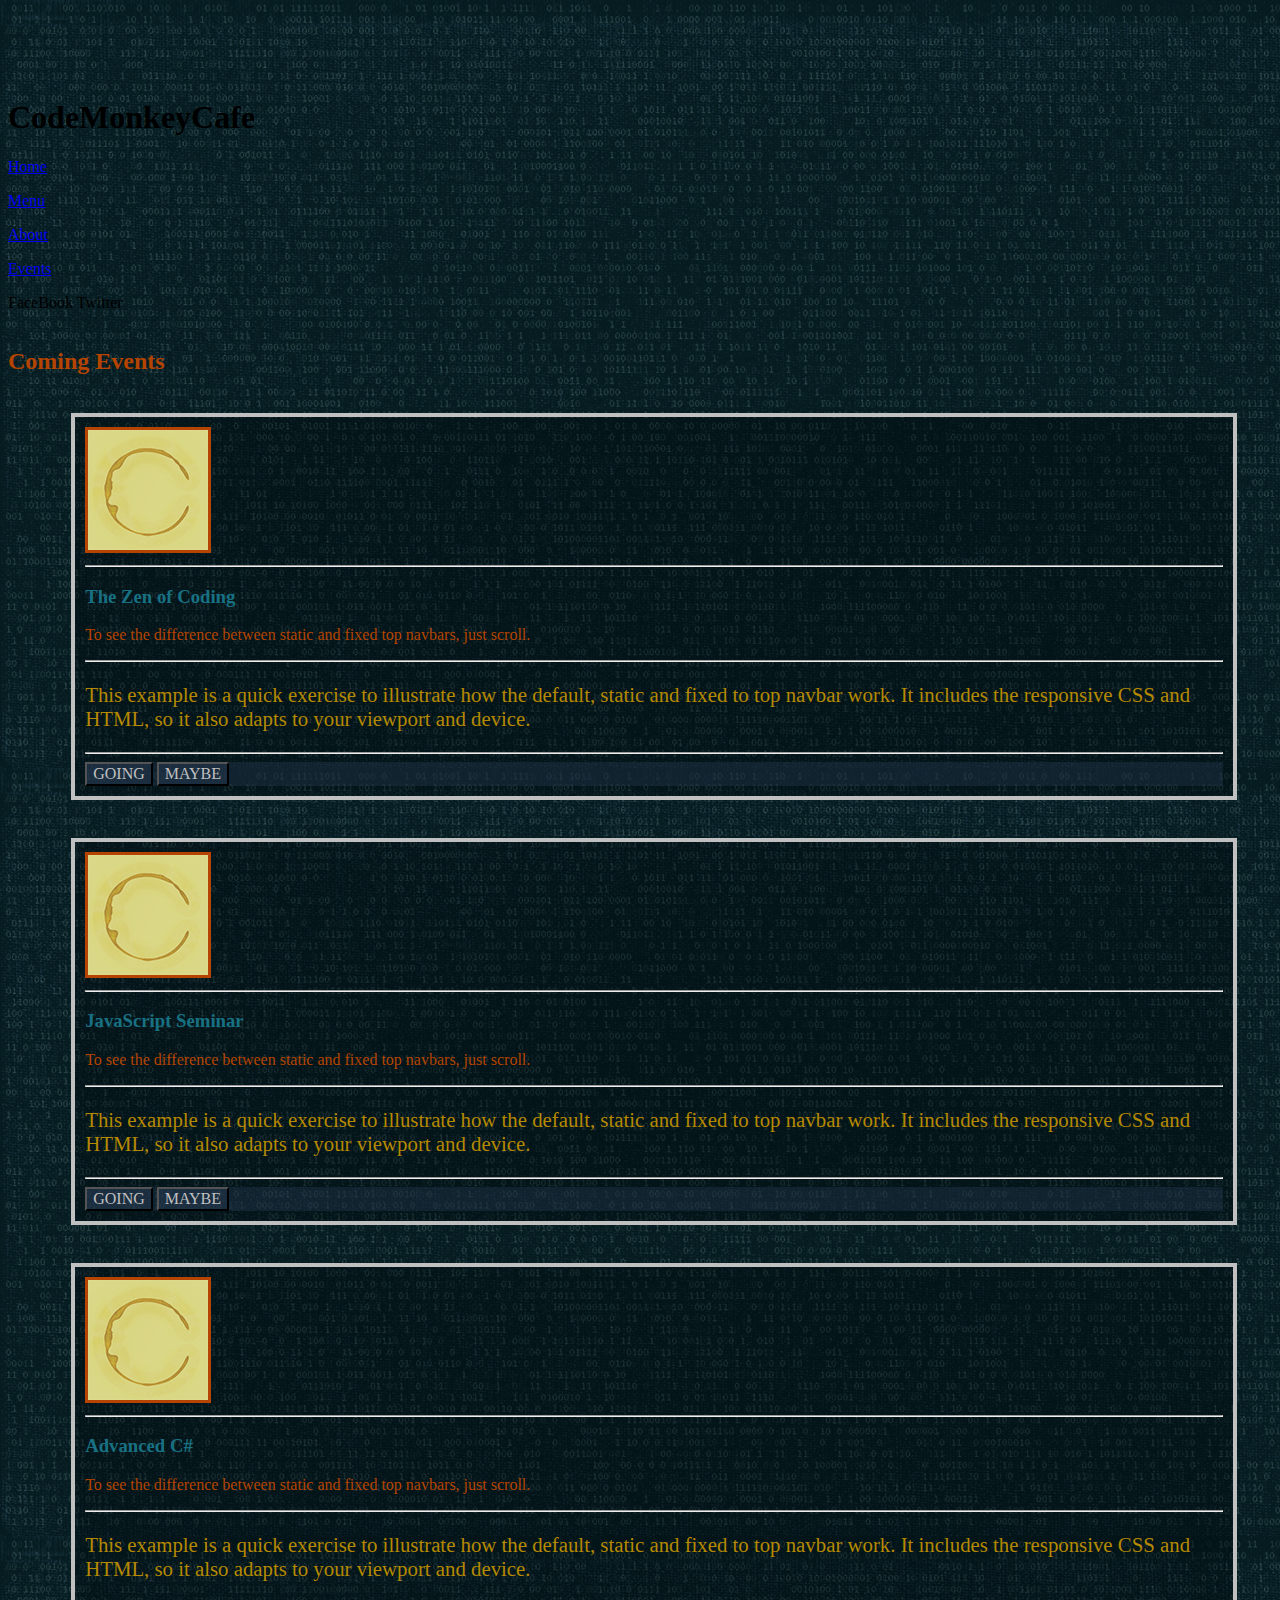
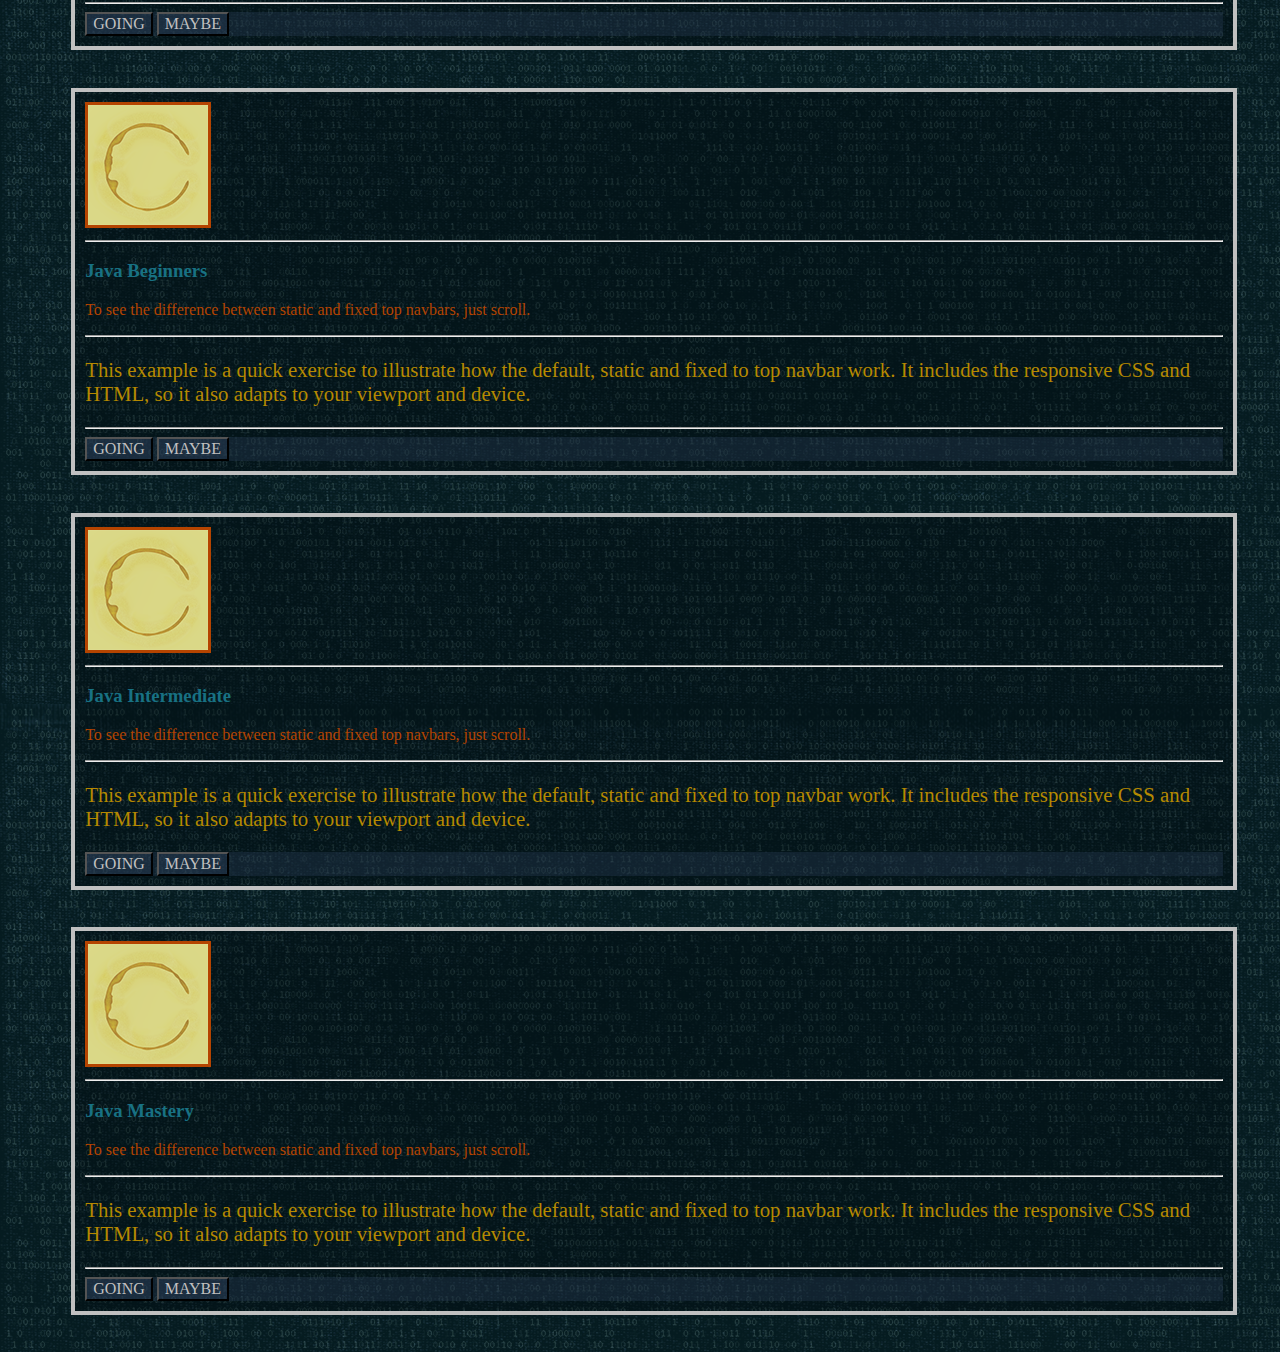
==== events.html @ 3796885d "linked nav bars in all pages except about" ====
<!DOCTYPE html>
<html lang="en">
  <head>
    <meta charset="utf-8">
    <meta http-equiv="X-UA-Compatible" content="IE=edge">
    <meta name="viewport" content="width=device-width, initial-scale=1">
    <!-- The above 3 meta tags *must* come first in the head; any other head content must come *after* these tags -->
    <meta name="description" content="">
    <meta name="author" content="">
    <link rel="icon" href="../../favicon.ico">

    <title>Events Page for Coder's Cafe</title>

    <!-- Bootstrap core CSS -->
    <link href="dist/css/bootstrap.min.css" rel="stylesheet">

    <!-- IE10 viewport hack for Surface/desktop Windows 8 bug -->
    <link href="assets/css/ie10-viewport-bug-workaround.css" rel="stylesheet">

    <!-- Custom styles for this template -->
    <link href="groupstyle.css" rel="stylesheet">

    <!-- Just for debugging purposes. Don't actually copy these 2 lines! -->
    <!--[if lt IE 9]><script src="../../assets/js/ie8-responsive-file-warning.js"></script><![endif]-->
    <script src="assets/js/ie-emulation-modes-warning.js"></script>

    <!-- HTML5 shim and Respond.js for IE8 support of HTML5 elements and media queries -->
    <!--[if lt IE 9]>
      <script src="https://oss.maxcdn.com/html5shiv/3.7.3/html5shiv.min.js"></script>
      <script src="https://oss.maxcdn.com/respond/1.4.2/respond.min.js"></script>
    <![endif]-->
  </head>

  <body>

    <!-- Fixed navbar -->
      <!--
      ==========================================================================
        The headr is also tthe nav bar that will be shared by all pages.
        It is dived into the Title, the Nav system, and the Socail media links.
      -->
      <header>
        <nav>
          <div class="row">

            <!--
             ==================================
             This column will contain the title
            -->
            <div class="col-md-3">
              <h1 class="text-center">
                <span class="titleAccent">C</span>ode<span class="titleAccent">M</span>onkey<span class="titleAccent">C</span>afe
              </h1>
            </div>


            <div class="col-md-5 text-center">
              <div class="row">
                <div class="col-md-2 text-center"></div>
                <div class="col-md-2 text-center">
                  <a role="button" data-toggle="collapse" href="index.html" aria-expanded="false" aria-controls="collapseExample">
                    <p id="link1" onmouseover="changeLink1()" onmouseout="changeLink1Back()">
                      Home
                    </p>
                  </a>
                </div>
                <!-- This element will contain the  link -->
                <div class="col-md-2 text-center">
                  <a href="menu.html">
                    <p id="link2" onmouseover="changeLink2()" onmouseout="changeLink2Back()">
                      Menu
                    </p>
                  </a>
                </div>
                <!-- This element will contain the  link -->
                <div class="col-md-2 text-center">
                  <a href="#">
                    <p id="link3" onmouseover="changeLink3()" onmouseout="changeLink3Back()">
                      About
                    </p>
                  </a>
                </div>
                <!-- This element will contain the  link -->
                <div class="col-md-2 text-center">
                  <a href="events.html">
                    <p id="link4" onmouseover="changeLink4()" onmouseout="changeLink4Back()">
                      Events
                    </p>
                  </a>
                </div>
                <div class="col-md-2 text-center"></div>
            </div>
          </div>


            <!-- This column will contain the links to social media -->
            <div class="col-md-4 text-center">FaceBook Twitter
            </div>
          </div>
        </nav>
      </header>

    <div class="container">
	  <h2 class="text-center custom7">Coming Events</h2>
      <div class="jumbotron custom3">
       	<img class="img-circle custom8" src="images/stain1.png" width="120" height="120" alt="Guatemala">
		<hr/>
        <h3>The Zen of Coding</h3>
		<p class="custom5">To see the difference between static and fixed top navbars, just scroll.</p>
		<hr/>
        <p class="custom4">This example is a quick exercise to illustrate how the default, static and fixed to top navbar work. It includes the responsive CSS and HTML, so it also adapts to your viewport and device.</p>
        <!-- <p class="custom5">To see the difference between static and fixed top navbars, just scroll.</p> -->
		<hr/>
          <!--<a class="btn btn-sm btn-primary custom6" href="../../components/#navbar" role="button">GOING  &raquo;</a></p>-->
       <div class="btn-group btn-group-med custom6" role="group" aria-label="...">
			<button type="button" class="btn btn-default custom6">GOING</button>
			<button type="button" class="btn btn-default custom6">MAYBE</button>
			<!-- <button type="button" class="btn btn-default custom6">INTEREST</button> -->
	   </div>
	  </div>
    </div> <!-- /container -->
	
    <div class="container">
      <div class="jumbotron custom3">
       	<img class="img-circle custom8" src="images/stain1.png" width="120" height="120" alt="Guatemala">
		<hr/>
        <h3>JavaScript Seminar</h3>
		<p class="custom5">To see the difference between static and fixed top navbars, just scroll.</p>
		<hr/>
        <p class="custom4">This example is a quick exercise to illustrate how the default, static and fixed to top navbar work. It includes the responsive CSS and HTML, so it also adapts to your viewport and device.</p>
        <!-- <p class="custom5">To see the difference between static and fixed top navbars, just scroll.</p> -->
		<hr/>
		<div class="btn-group btn-group-med custom6" role="group" aria-label="...">
			<button type="button" class="btn btn-default custom6">GOING</button>
			<button type="button" class="btn btn-default custom6">MAYBE</button>
			<!-- <button type="button" class="btn btn-default custom6">INTEREST</button> -->
	   </div>
         
	  </div>
    </div> <!-- /container -->
	
    <div class="container">
      <div class="jumbotron custom3">
       	<img class="img-circle custom8" src="images/stain1.png" width="120" height="120" alt="Guatemala">
		<hr/>
        <h3>Advanced C#</h3>
		<p class="custom5">To see the difference between static and fixed top navbars, just scroll.</p>
		<hr/>
        <p class="custom4">This example is a quick exercise to illustrate how the default, static and fixed to top navbar work. It includes the responsive CSS and HTML, so it also adapts to your viewport and device.</p>
        <!-- <p class="custom5">To see the difference between static and fixed top navbars, just scroll.</p> -->
		<hr/>
        <div class="btn-group btn-group-med custom6" role="group" aria-label="...">
			<button type="button" class="btn btn-default custom6">GOING</button>
			<button type="button" class="btn btn-default custom6">MAYBE</button>
			<!-- <button type="button" class="btn btn-default custom6">INTEREST</button> -->
	   </div>
	  </div>
    </div> <!-- /container -->
	
    <div class="container">
      <div class="jumbotron custom3">
       	<img class="img-circle custom8" src="images/stain1.png" width="120" height="120" alt="Guatemala">
		<hr/>
		<h3>Java Beginners</h3>
		<p class="custom5">To see the difference between static and fixed top navbars, just scroll.</p>
		<hr/>
        <p class="custom4">This example is a quick exercise to illustrate how the default, static and fixed to top navbar work. It includes the responsive CSS and HTML, so it also adapts to your viewport and device.</p>
        <!-- <p class="custom5">To see the difference between static and fixed top navbars, just scroll.</p> -->
		<hr/>
		<div class="btn-group btn-group-med custom6" role="group" aria-label="...">
			<button type="button" class="btn btn-default custom6">GOING</button>
			<button type="button" class="btn btn-default custom6">MAYBE</button>
			<!-- <button type="button" class="btn btn-default custom6">INTEREST</button> -->
	   </div>
        <!-- <p> -->
          <!-- <a class="btn btn-sm btn-primary custom5" href="../../components/#navbar" role="button">GOING  &raquo;</a> -->
        <!-- </p> -->
	  </div>
    </div> <!-- /container -->
	
    <div class="container">
      <div class="jumbotron custom3">
       	<img class="img-circle custom8" src="images/stain1.png" width="120" height="120" alt="Guatemala">
		<hr/>
        <h3>Java Intermediate</h3>
		<p class="custom5">To see the difference between static and fixed top navbars, just scroll.</p>
		<hr/>
        <p class="custom4">This example is a quick exercise to illustrate how the default, static and fixed to top navbar work. It includes the responsive CSS and HTML, so it also adapts to your viewport and device.</p>
        <!-- <p class="custom5">To see the difference between static and fixed top navbars, just scroll.</p> -->
       <div class="btn-group btn-group-med custom6" role="group" aria-label="...">
			<button type="button" class="btn btn-default custom6">GOING</button>
			<button type="button" class="btn btn-default custom6">MAYBE</button>
			<!-- <button type="button" class="btn btn-default custom6">INTEREST</button> -->
	   </div>
	  </div>
    </div> <!-- /container -->
	
    <div class="container">
      <div class="jumbotron custom3">
       	<img class="img-circle custom8" src="images/stain1.png" width="120" height="120" alt="Guatemala">
		<hr/>
        <h3>Java Mastery</h3>
		<p class="custom5">To see the difference between static and fixed top navbars, just scroll.</p>
		<hr/>
        <p class="custom4">This example is a quick exercise to illustrate how the default, static and fixed to top navbar work. It includes the responsive CSS and HTML, so it also adapts to your viewport and device.</p>
        <!-- <p class="custom5">To see the difference between static and fixed top navbars, just scroll.</p> -->
		<hr/>
        <div class="btn-group btn-group-med custom6" role="group" aria-label="...">
			<button type="button" class="btn btn-default custom6">GOING</button>
			<button type="button" class="btn btn-default custom6">MAYBE</button>
			<!-- <button type="button" class="btn btn-default custom6">INTEREST</button> -->
	   </div>
	  </div>
    </div> <!-- /container -->


    <!-- Bootstrap core JavaScript
    ================================================== -->
    <!-- Placed at the end of the document so the pages load faster -->
    <script src="https://ajax.googleapis.com/ajax/libs/jquery/1.12.4/jquery.min.js"></script>
    <script>window.jQuery || document.write('<script src="../../assets/js/vendor/jquery.min.js"><\/script>')</script>
    <script src="dist/js/bootstrap.min.js"></script>
    <!-- IE10 viewport hack for Surface/desktop Windows 8 bug -->
    <script src="assets/js/ie10-viewport-bug-workaround.js"></script>
  </body>
</html>
---- groupstyle.css ----
body {
   background-image: url("images/Artboard1a.png");
   min-height: 2000px;
   padding-top: 70px;
}
 h3 {
	font-family: Lucida console;
 }
 .
.custom1 {
	background-color: transparent !important;
}
.custom2 {
   background-color: rgba(49,71,98,.5);
   width: 100%;
}
.custom3 {
	background-color: rgba(1,8,10,0.30);
	color: rgba(24,113,131,1.00);
	border: solid .3em silver;
	
	padding: 10px;
	width: 90%;
	margin: 3% 0% 3% 5%;
}
.custom4 {
	/* color: rgba(5,41,65,1.00); */
	color: #b58900;
	font-size: 1.3em !important;
	font-family: Lucida console;
}
.custom5 {
	/* color: rgba(150,6,100,1.00); */
	color: #b54400;
	font-size: 1em !important;
	font-family: Lucida console;
}
.custom6 {
	font-size: 1em;
	font-family: Lucida console;
	color: silver;
	/*border: solid .1em silver;*/
	background-color: rgba(49,71,98,.3) !important;
}
.custom6:hover {
	background-color: transparent !important;
	/* color: rgba(150,6,100,1.00); */
    color: #b58900;
}
.custom6: {
	
	
}
.custom7 {
	margin-top: 1.5em;
	font-family: Lucida console;
	color: #b54400;
 }
 
 .custom8 {
	border: solid 3px #b54400;
 }
 
 
 
 
 
//* .pull-right { */ 
	/* float: right !important; */
/* } */
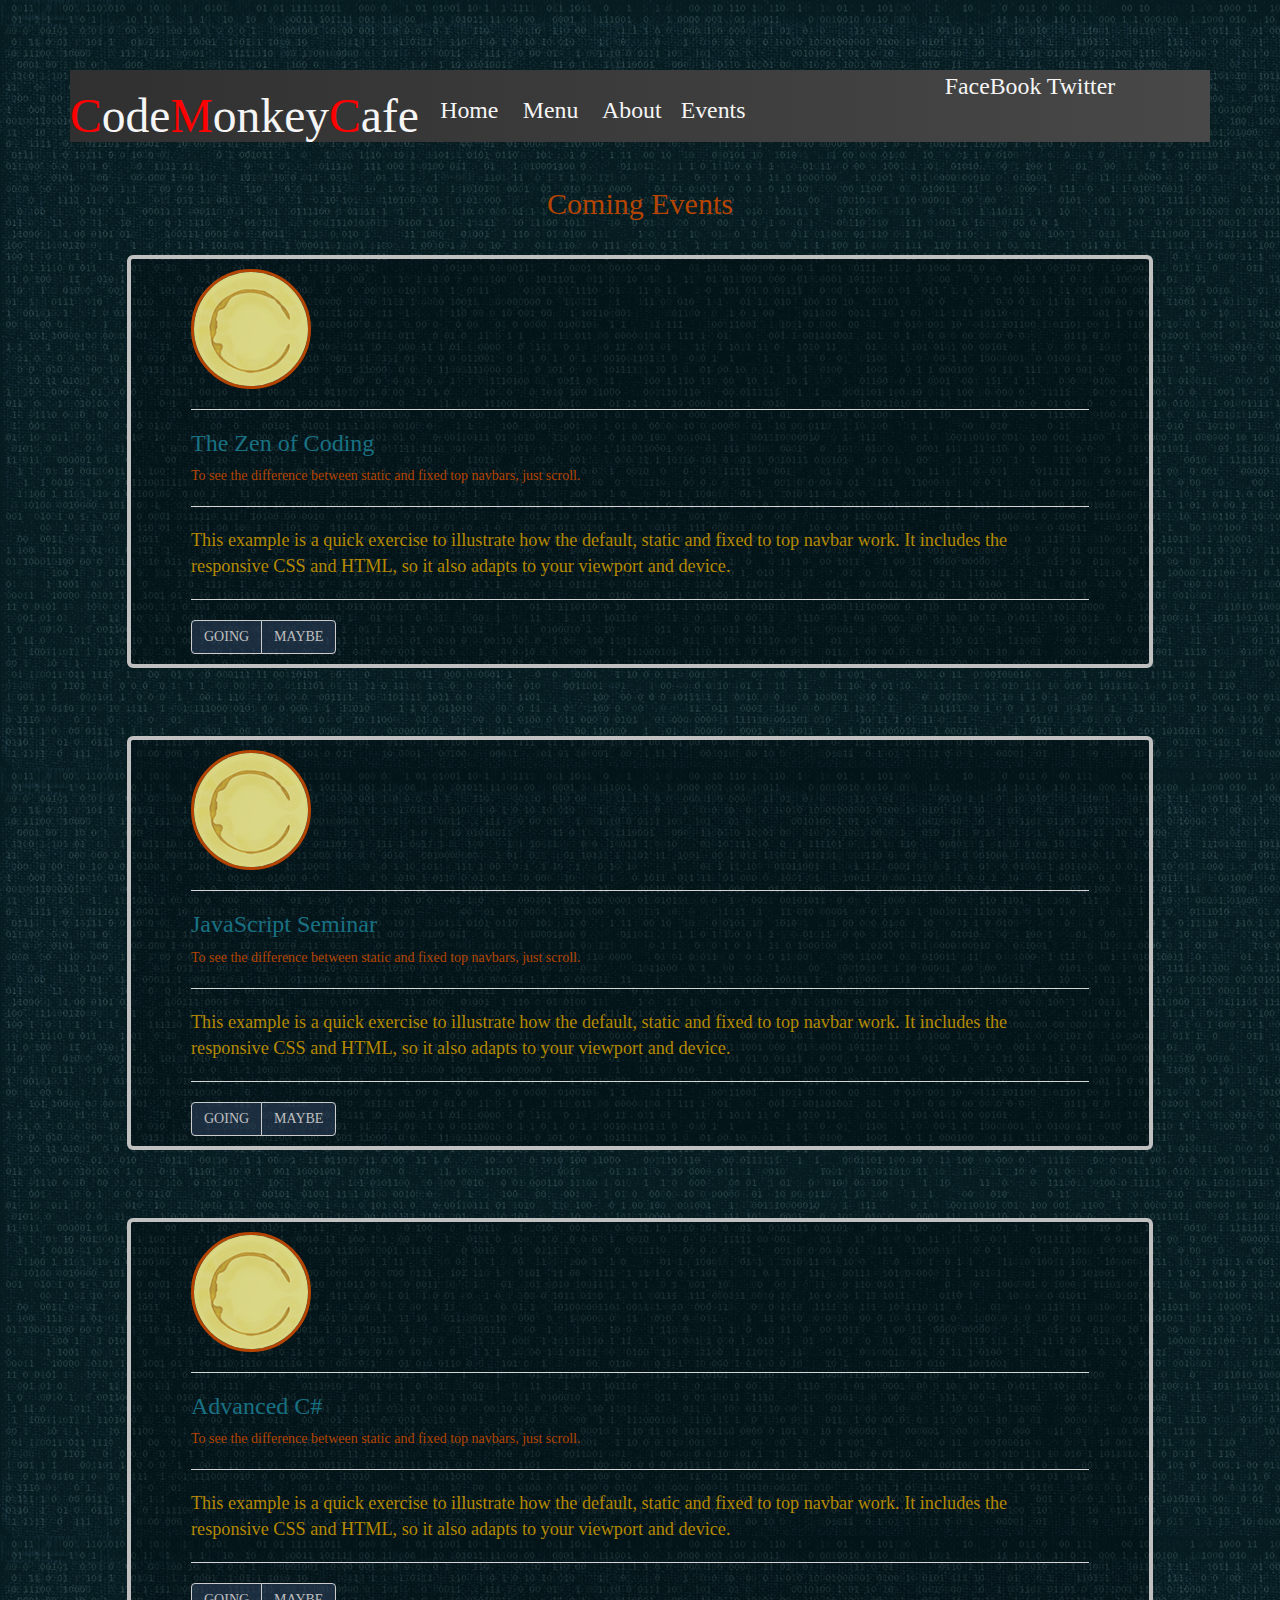
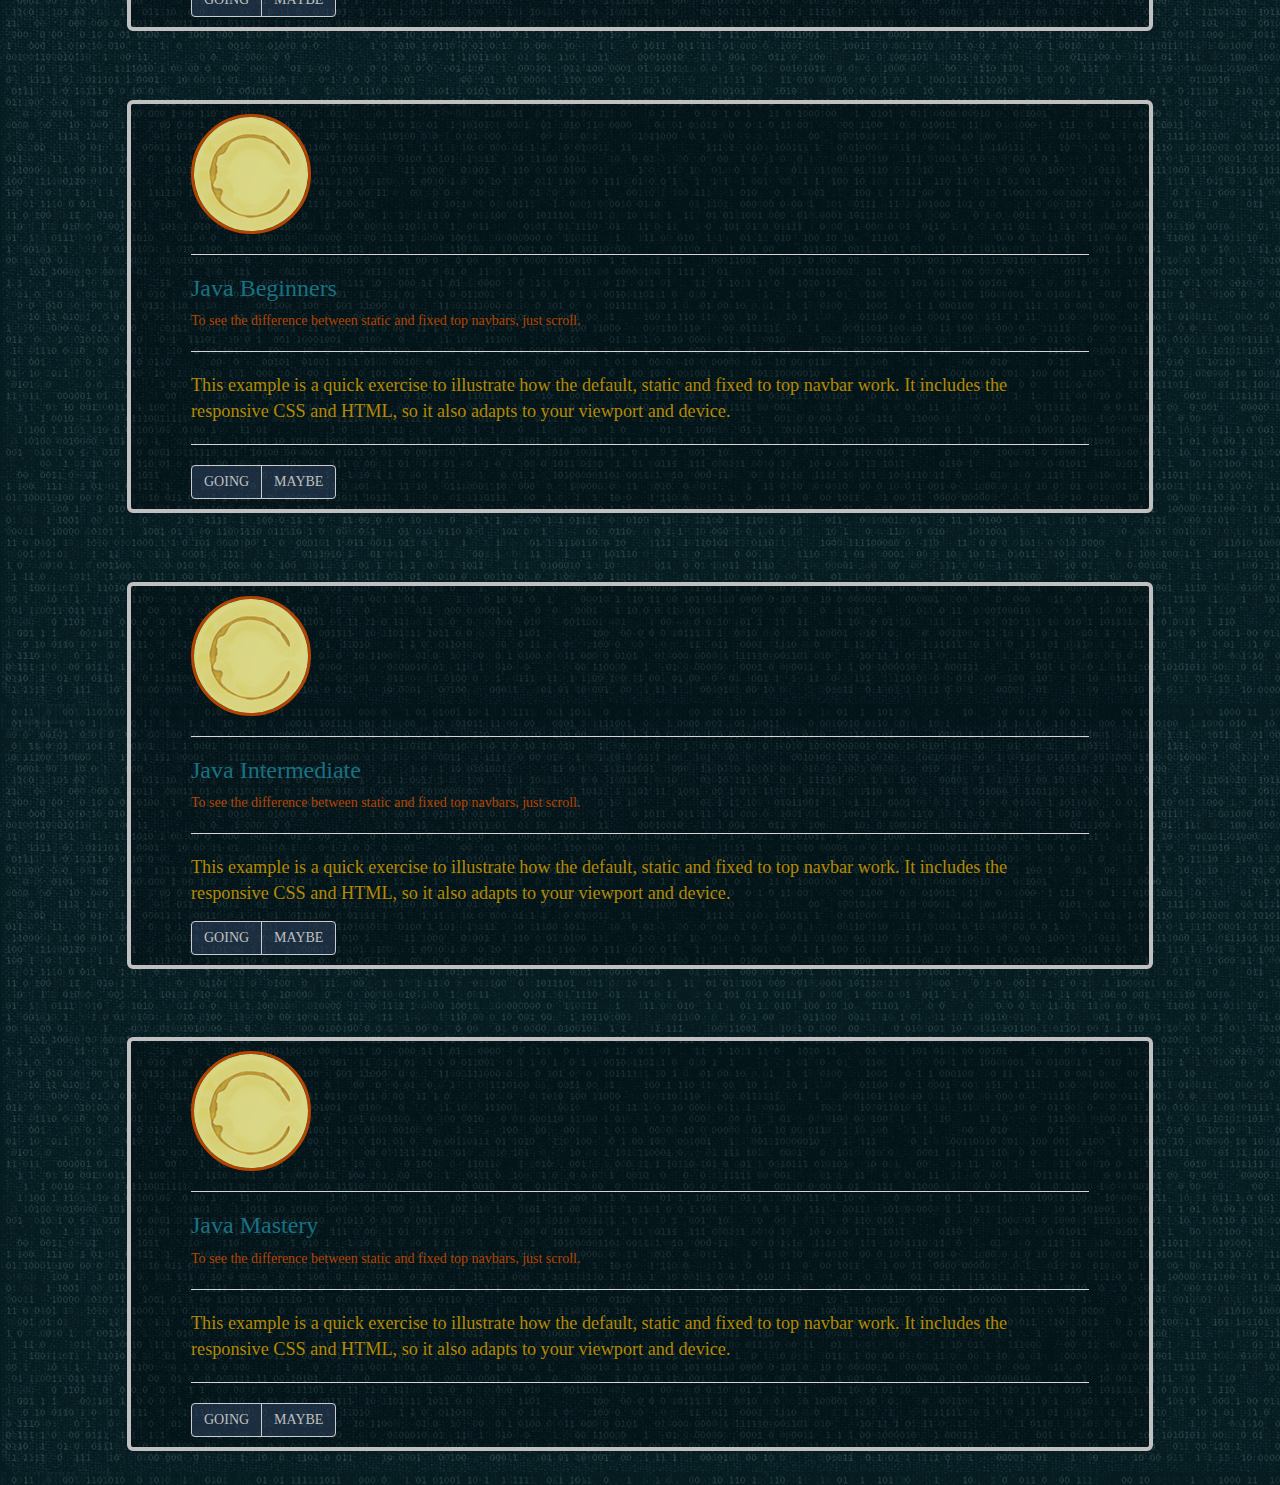
==== commit 0f0e384d: "test 2" ====
--- a/events.html
+++ b/events.html
@@ -12,7 +12,9 @@
     <title>Events Page for Coder's Cafe</title>
 
     <!-- Bootstrap core CSS -->
-    <link href="dist/css/bootstrap.min.css" rel="stylesheet">
+    <link rel="stylesheet" href="https://maxcdn.bootstrapcdn.com/bootstrap/3.3.7/css/bootstrap.min.css" integrity="sha384-BVYiiSIFeK1dGmJRAkycuHAHRg32OmUcww7on3RYdg4Va+PmSTsz/K68vbdEjh4u" crossorigin="anonymous">
+    <link href="styles.css" rel="stylesheet">
+
 
     <!-- IE10 viewport hack for Surface/desktop Windows 8 bug -->
     <link href="assets/css/ie10-viewport-bug-workaround.css" rel="stylesheet">
@@ -31,76 +33,77 @@
     <![endif]-->
   </head>
 
-  <body>
-
-    <!-- Fixed navbar -->
+  <body></body>
+
+    <div class="container">
+
+          <!-- Fixed navbar -->
       <!--
       ==========================================================================
         The headr is also tthe nav bar that will be shared by all pages.
         It is dived into the Title, the Nav system, and the Socail media links.
       -->
       <header>
-        <nav>
-          <div class="row">
-
-            <!--
-             ==================================
-             This column will contain the title
-            -->
-            <div class="col-md-3">
-              <h1 class="text-center">
-                <span class="titleAccent">C</span>ode<span class="titleAccent">M</span>onkey<span class="titleAccent">C</span>afe
-              </h1>
+          <nav>
+            <div class="row">
+  
+              <!--
+               ==================================
+               This column will contain the title
+              -->
+              <div class="col-md-3">
+                <h1 class="text-center">
+                  <span class="titleAccent">C</span>ode<span class="titleAccent">M</span>onkey<span class="titleAccent">C</span>afe
+                </h1>
+              </div>
+  
+  
+              <div class="col-md-5 text-center">
+                <div class="row">
+                  <div class="col-md-2 text-center"></div>
+                  <div class="col-md-2 text-center">
+                    <a role="button" data-toggle="collapse" href="index.html" aria-expanded="false" aria-controls="collapseExample">
+                      <p id="link1" onmouseover="changeLink1()" onmouseout="changeLink1Back()">
+                        Home
+                      </p>
+                    </a>
+                  </div>
+                  <!-- This element will contain the  link -->
+                  <div class="col-md-2 text-center">
+                    <a href="menu.html">
+                      <p id="link2" onmouseover="changeLink2()" onmouseout="changeLink2Back()">
+                        Menu
+                      </p>
+                    </a>
+                  </div>
+                  <!-- This element will contain the  link -->
+                  <div class="col-md-2 text-center">
+                    <a href="#">
+                      <p id="link3" onmouseover="changeLink3()" onmouseout="changeLink3Back()">
+                        About
+                      </p>
+                    </a>
+                  </div>
+                  <!-- This element will contain the  link -->
+                  <div class="col-md-2 text-center">
+                    <a href="events.html">
+                      <p id="link4" onmouseover="changeLink4()" onmouseout="changeLink4Back()">
+                        Events
+                      </p>
+                    </a>
+                  </div>
+                  <div class="col-md-2 text-center"></div>
+              </div>
             </div>
-
-
-            <div class="col-md-5 text-center">
-              <div class="row">
-                <div class="col-md-2 text-center"></div>
-                <div class="col-md-2 text-center">
-                  <a role="button" data-toggle="collapse" href="index.html" aria-expanded="false" aria-controls="collapseExample">
-                    <p id="link1" onmouseover="changeLink1()" onmouseout="changeLink1Back()">
-                      Home
-                    </p>
-                  </a>
-                </div>
-                <!-- This element will contain the  link -->
-                <div class="col-md-2 text-center">
-                  <a href="menu.html">
-                    <p id="link2" onmouseover="changeLink2()" onmouseout="changeLink2Back()">
-                      Menu
-                    </p>
-                  </a>
-                </div>
-                <!-- This element will contain the  link -->
-                <div class="col-md-2 text-center">
-                  <a href="#">
-                    <p id="link3" onmouseover="changeLink3()" onmouseout="changeLink3Back()">
-                      About
-                    </p>
-                  </a>
-                </div>
-                <!-- This element will contain the  link -->
-                <div class="col-md-2 text-center">
-                  <a href="events.html">
-                    <p id="link4" onmouseover="changeLink4()" onmouseout="changeLink4Back()">
-                      Events
-                    </p>
-                  </a>
-                </div>
-                <div class="col-md-2 text-center"></div>
+  
+  
+              <!-- This column will contain the links to social media -->
+              <div class="col-md-4 text-center">FaceBook Twitter
+              </div>
             </div>
-          </div>
-
-
-            <!-- This column will contain the links to social media -->
-            <div class="col-md-4 text-center">FaceBook Twitter
-            </div>
-          </div>
-        </nav>
-      </header>
-
-    <div class="container">
+          </nav>
+        </header>
+
 	  <h2 class="text-center custom7">Coming Events</h2>
       <div class="jumbotron custom3">
        	<img class="img-circle custom8" src="images/stain1.png" width="120" height="120" alt="Guatemala">
--- a/styles.css
+++ b/styles.css
@@ -0,0 +1,91 @@
+/*
+
+*/
+body
+{
+  background-color: green;
+  color: #F5F5F5;
+}
+
+.container-fluid
+{
+  padding: 0;
+}
+
+h1
+{
+  margin-bottom: 0;
+  font-size: 2em;
+}
+
+#link1 , #link2, #link3, #link4
+{
+  margin: 0;
+  padding-top: 30%;
+}
+
+p
+{
+  border-bottom-style: solid;
+  border-width: 0;
+}
+
+header
+{
+  background-color: #333;
+  background: linear-gradient( 90deg, #303030	, #484848);
+  font-family: 'Lobster', cursive;
+  font-size: 1.7em;
+}
+
+.titleAccent
+{
+  color: red;
+}
+
+.landing
+{
+  height: 75em;
+  background-image: url(images/1.jpg);
+  background-repeat: no-repeat;
+  background-size: cover;
+}
+
+.col-md-2
+{
+  padding: 0;
+}
+
+a:link
+{
+  color: #F5F5F5;
+}
+
+a:visited
+{
+  color: #F5F5F5;
+  text-decoration: none;
+}
+
+a:hover
+{
+  color: #F5F5F5;
+  /*color: #1a75ff;*/
+  text-decoration: none;
+}
+
+#link1Drop
+{
+  height: 2.8em;
+  background-color: green;
+}
+
+.landingBox
+{
+  height: 35em;
+  background: linear-gradient( 90deg, #303030	, #484848);
+}
+/*Added from menu.css*/
+.centered {
+  text-align: center;
+}
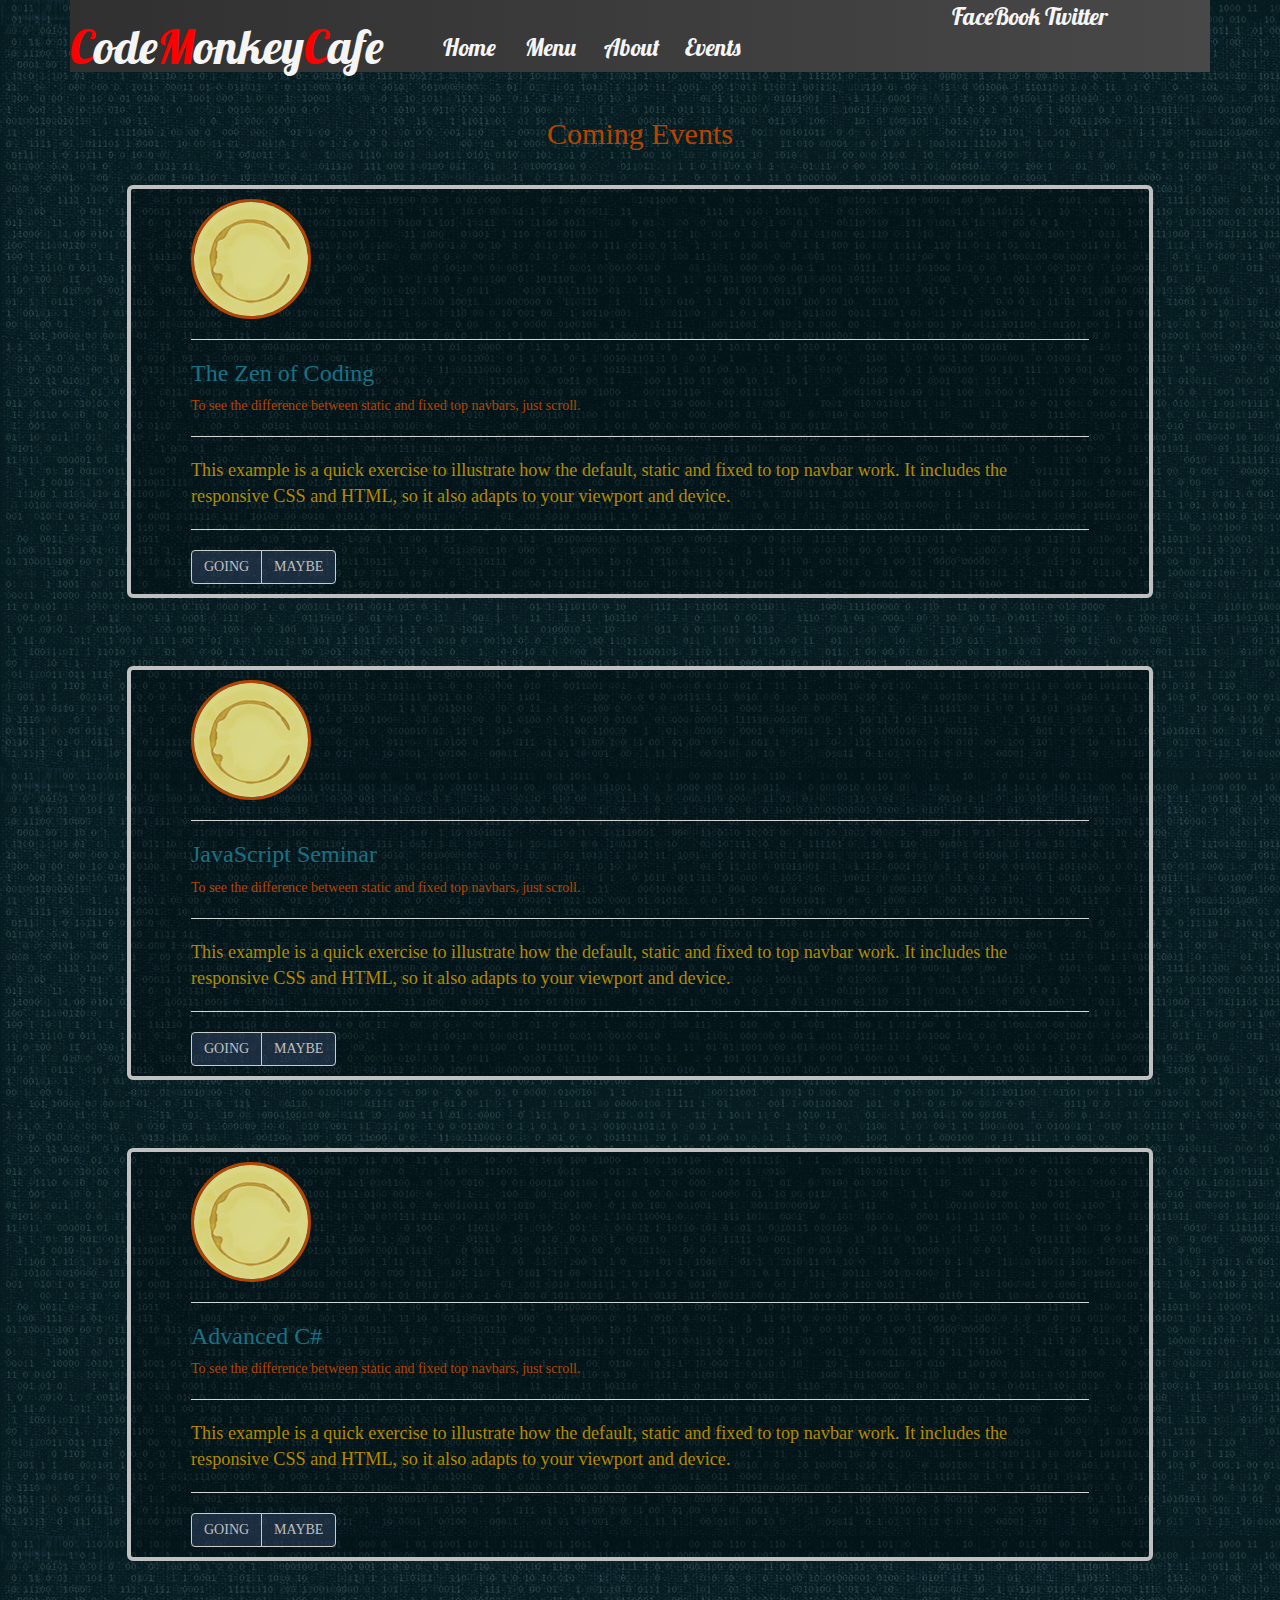
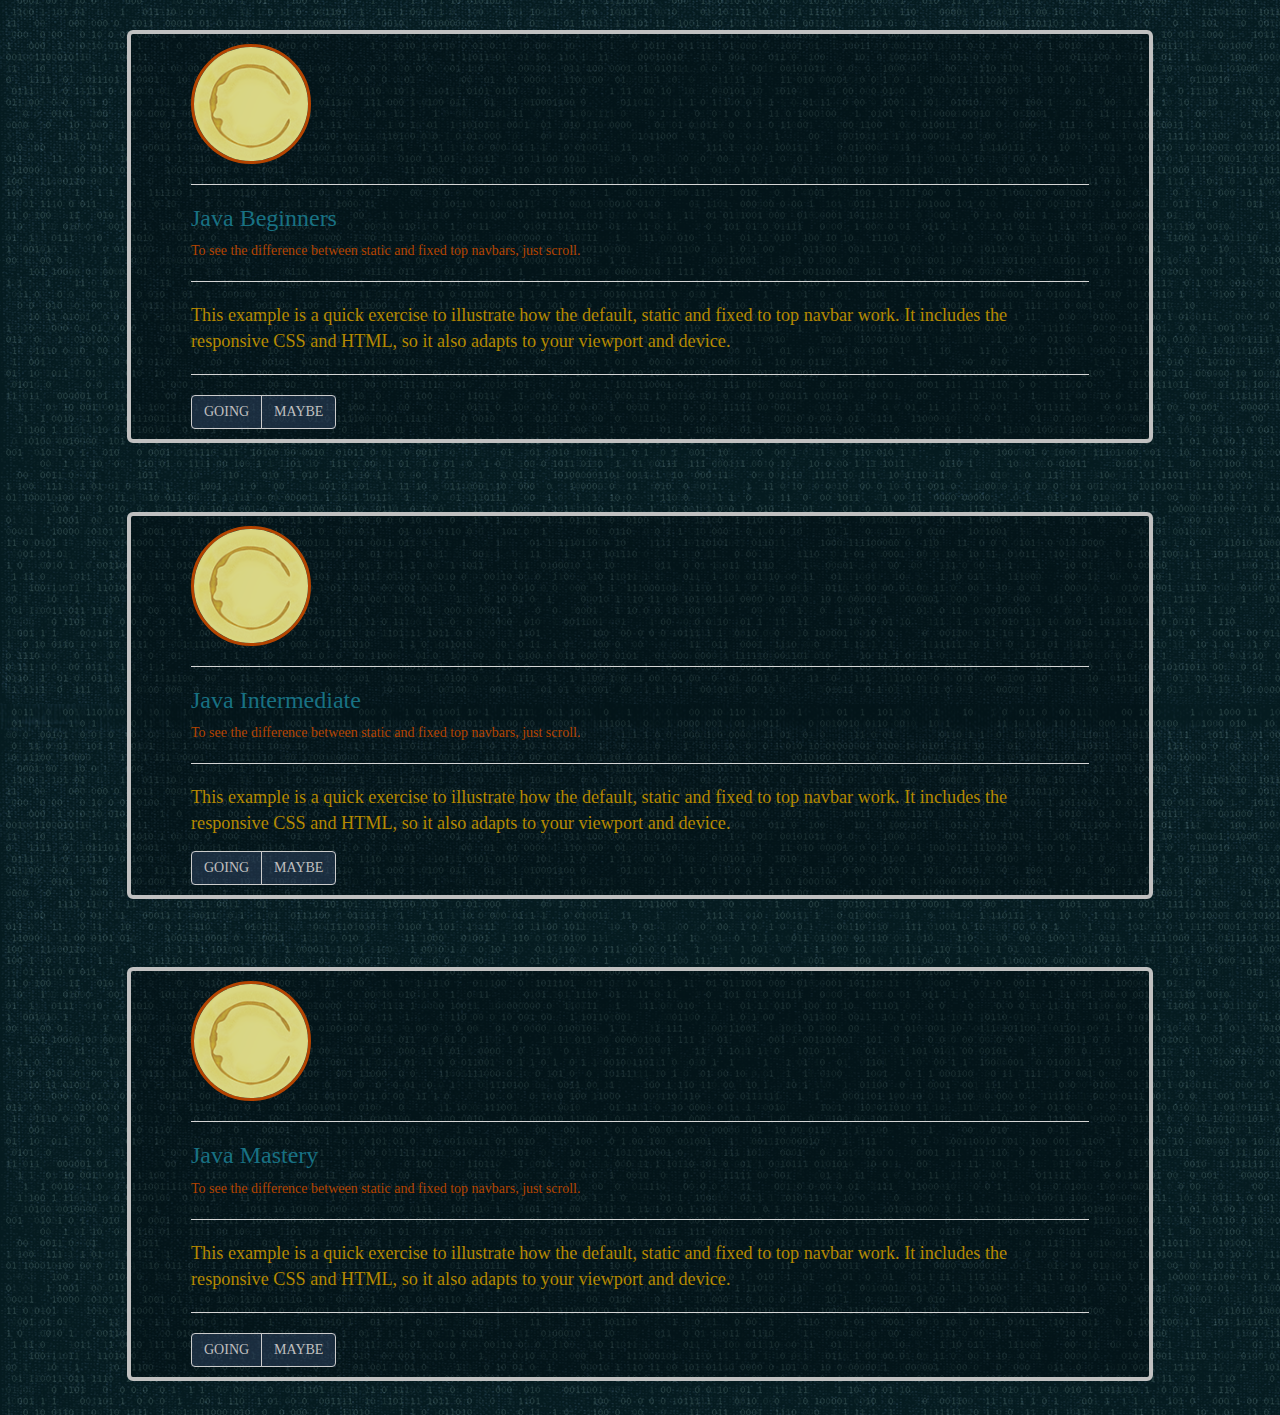
==== commit 442fd253: "linking css first commit" ====
--- a/events.html
+++ b/events.html
@@ -1,39 +1,29 @@
 <!DOCTYPE html>
 <html lang="en">
-  <head>
-    <meta charset="utf-8">
-    <meta http-equiv="X-UA-Compatible" content="IE=edge">
-    <meta name="viewport" content="width=device-width, initial-scale=1">
-    <!-- The above 3 meta tags *must* come first in the head; any other head content must come *after* these tags -->
-    <meta name="description" content="">
-    <meta name="author" content="">
-    <link rel="icon" href="../../favicon.ico">
-
-    <title>Events Page for Coder's Cafe</title>
-
-    <!-- Bootstrap core CSS -->
-    <link rel="stylesheet" href="https://maxcdn.bootstrapcdn.com/bootstrap/3.3.7/css/bootstrap.min.css" integrity="sha384-BVYiiSIFeK1dGmJRAkycuHAHRg32OmUcww7on3RYdg4Va+PmSTsz/K68vbdEjh4u" crossorigin="anonymous">
-    <link href="styles.css" rel="stylesheet">
-
-
-    <!-- IE10 viewport hack for Surface/desktop Windows 8 bug -->
-    <link href="assets/css/ie10-viewport-bug-workaround.css" rel="stylesheet">
-
-    <!-- Custom styles for this template -->
-    <link href="groupstyle.css" rel="stylesheet">
-
-    <!-- Just for debugging purposes. Don't actually copy these 2 lines! -->
-    <!--[if lt IE 9]><script src="../../assets/js/ie8-responsive-file-warning.js"></script><![endif]-->
-    <script src="assets/js/ie-emulation-modes-warning.js"></script>
-
-    <!-- HTML5 shim and Respond.js for IE8 support of HTML5 elements and media queries -->
-    <!--[if lt IE 9]>
-      <script src="https://oss.maxcdn.com/html5shiv/3.7.3/html5shiv.min.js"></script>
-      <script src="https://oss.maxcdn.com/respond/1.4.2/respond.min.js"></script>
-    <![endif]-->
-  </head>
-
-  <body></body>
+      <head>
+        <meta charset="utf-8">
+        <meta http-equiv="X-UA-Compatible" content="IE=edge">
+        <meta name="viewport" content="width=device-width, initial-scale=1">
+        <!-- The above 3 meta tags *must* come first in the head; any other head content must come *after* these tags -->
+        <title>Code Monkey Cafe - Events</title>
+    
+        <!-- Google Fonts -->
+        <link href="https://fonts.googleapis.com/css?family=Lobster" rel="stylesheet">
+    
+        <!-- Bootstrap -->
+        <link rel="stylesheet" href="https://maxcdn.bootstrapcdn.com/bootstrap/3.3.7/css/bootstrap.min.css" integrity="sha384-BVYiiSIFeK1dGmJRAkycuHAHRg32OmUcww7on3RYdg4Va+PmSTsz/K68vbdEjh4u" crossorigin="anonymous">
+        <link href="styles.css" rel="stylesheet">
+    
+        <!-- HTML5 shim and Respond.js for IE8 support of HTML5 elements and media queries -->
+        <!-- WARNING: Respond.js doesn't work if you view the page via file:// -->
+        <!--[if lt IE 9]>
+          <script src="https://oss.maxcdn.com/html5shiv/3.7.3/html5shiv.min.js"></script>
+          <script src="https://oss.maxcdn.com/respond/1.4.2/respond.min.js"></script>
+        <![endif]-->
+        <script src="cafe.js"></script>
+      </head>
+
+  <body>
 
     <div class="container">
 
--- a/styles.css
+++ b/styles.css
@@ -1,10 +1,24 @@
 /*
+=====================================================================
+Project       Group Project CIS-131-101
+Contributer   Kalin Bowden
+Contributer   TJ
+Contributer   Justin
+Details       ...
+--------------------------------------------------------------------
+Color Codes
+--------------------------------------------------------------------
 
+=====================================================================
 */
+
+/* CSS Main Body and Flow */
 body
 {
   background-color: green;
   color: #F5F5F5;
+  background-image: url(images/back0.png);
+  font-family: Lucida console;
 }
 
 .container-fluid
@@ -12,23 +26,13 @@
   padding: 0;
 }
 
-h1
-{
-  margin-bottom: 0;
-  font-size: 2em;
-}
-
-#link1 , #link2, #link3, #link4
-{
-  margin: 0;
-  padding-top: 30%;
-}
-
 p
 {
   border-bottom-style: solid;
   border-width: 0;
 }
+
+/* CSS Nav Elements */
 
 header
 {
@@ -38,22 +42,23 @@
   font-size: 1.7em;
 }
 
+h1
+{
+  margin-bottom: 0;
+  font-size: 2em;
+}
+
+
+
+#link1 , #link2, #link3, #link4
+{
+  margin: 0;
+  padding-top: 38%;
+}
+
 .titleAccent
 {
   color: red;
-}
-
-.landing
-{
-  height: 75em;
-  background-image: url(images/1.jpg);
-  background-repeat: no-repeat;
-  background-size: cover;
-}
-
-.col-md-2
-{
-  padding: 0;
 }
 
 a:link
@@ -74,18 +79,94 @@
   text-decoration: none;
 }
 
-#link1Drop
+/* index page dependencies */
+
+.landing
 {
-  height: 2.8em;
-  background-color: green;
+  height: 60em;
+  background-image: url(images/1.jpg);
+  background-repeat: no-repeat;
+  background-size: cover;
 }
 
-.landingBox
+.col-md-2
+{
+  padding: 0;
+}
+
+.landingBox0
+{
+  height: 35em;
+  background: transparent;
+}
+
+.landingBox1
 {
   height: 35em;
   background: linear-gradient( 90deg, #303030	, #484848);
 }
+
 /*Added from menu.css*/
 .centered {
   text-align: center;
 }
+
+/*=================================================================*/
+
+h3 {
+	font-family: Lucida console;
+ }
+ .
+.custom1 {
+	background-color: transparent !important;
+}
+.custom2 {
+   background-color: rgba(49,71,98,.5);
+   width: 100%;
+}
+.custom3 {
+	background-color: rgba(1,8,10,0.30);
+	color: rgba(24,113,131,1.00);
+	border: solid .3em silver;
+	
+	padding: 10px;
+	width: 90%;
+	margin: 3% 0% 3% 5%;
+}
+.custom4 {
+	/* color: rgba(5,41,65,1.00); */
+	color: #b58900;
+	font-size: 1.3em !important;
+	font-family: Lucida console;
+}
+.custom5 {
+	/* color: rgba(150,6,100,1.00); */
+	color: #b54400;
+	font-size: 1em !important;
+	font-family: Lucida console;
+}
+.custom6 {
+	font-size: 1em;
+	font-family: Lucida console;
+	color: silver;
+	/*border: solid .1em silver;*/
+	background-color: rgba(49,71,98,.3) !important;
+}
+.custom6:hover {
+	background-color: transparent !important;
+	/* color: rgba(150,6,100,1.00); */
+    color: #b58900;
+}
+.custom6: {
+	
+	
+}
+.custom7 {
+	margin-top: 1.5em;
+	font-family: Lucida console;
+	color: #b54400;
+ }
+ 
+ .custom8 {
+	border: solid 3px #b54400;
+ }
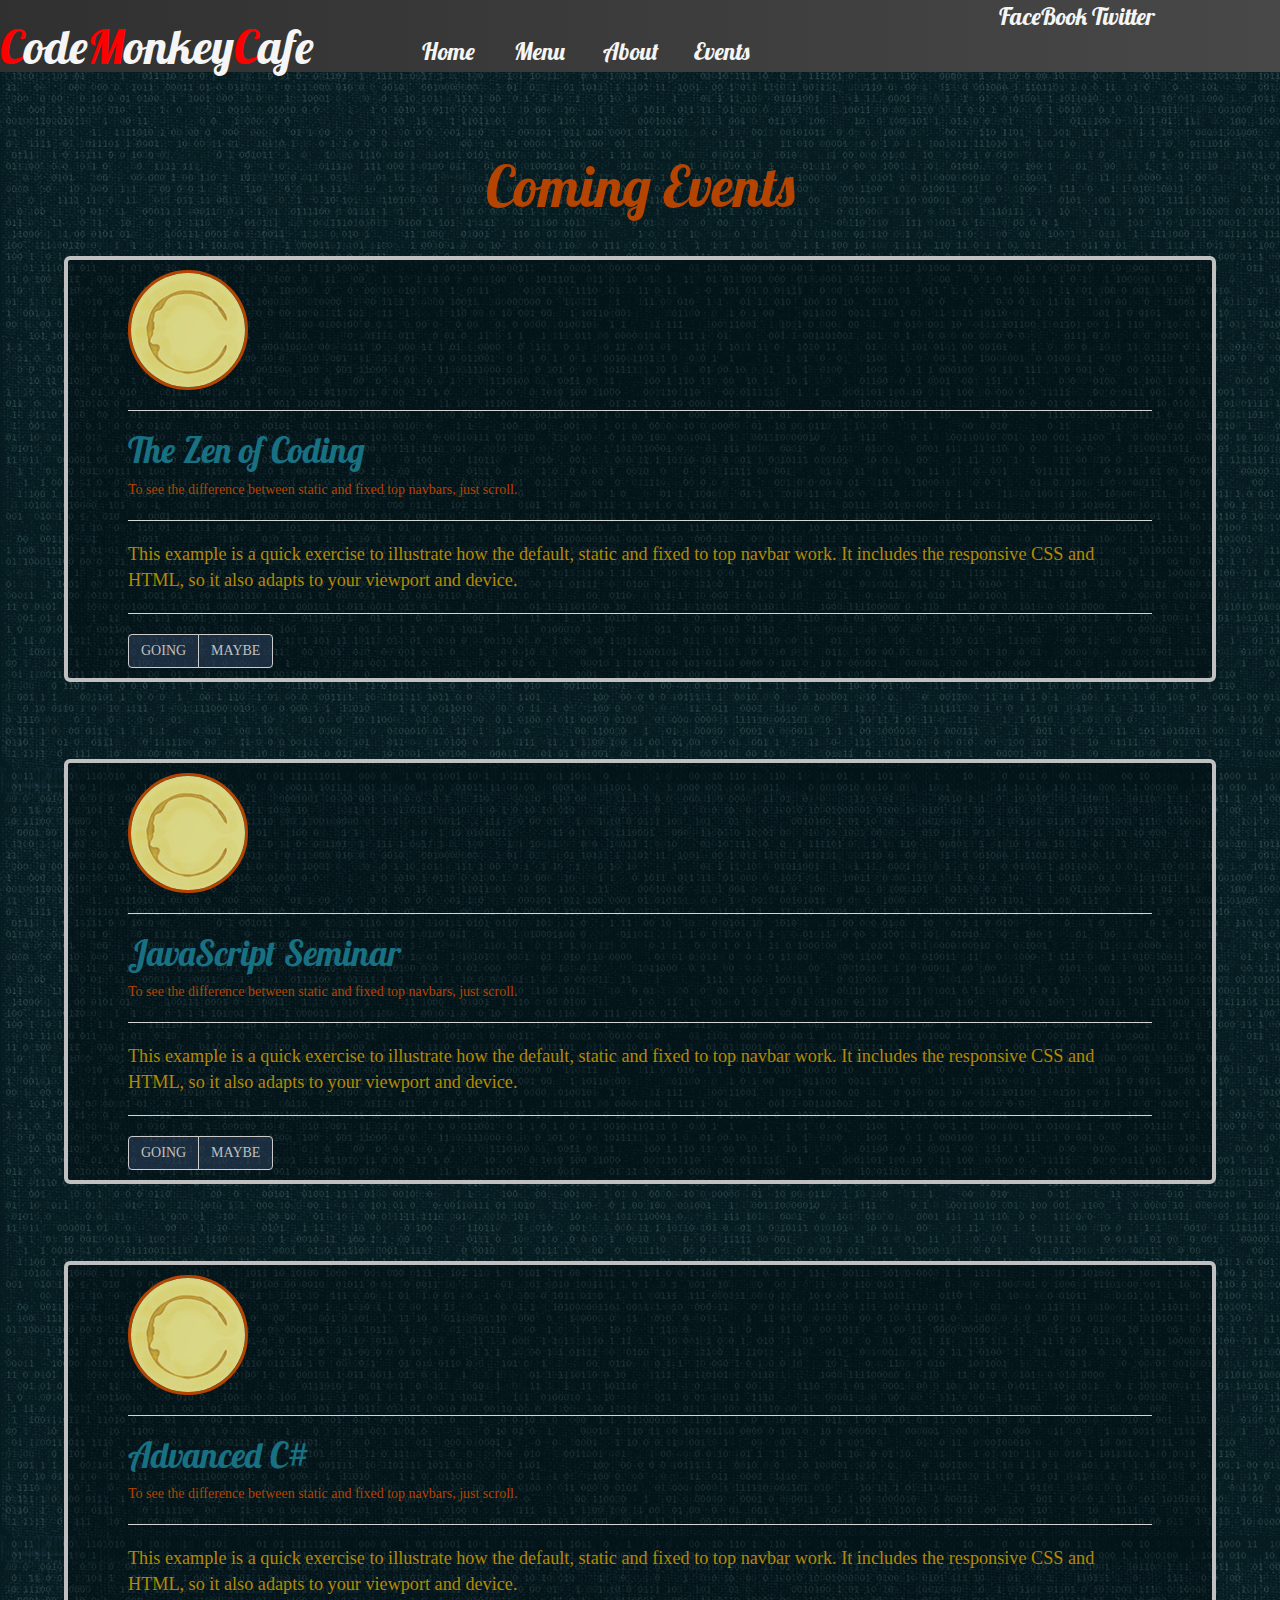
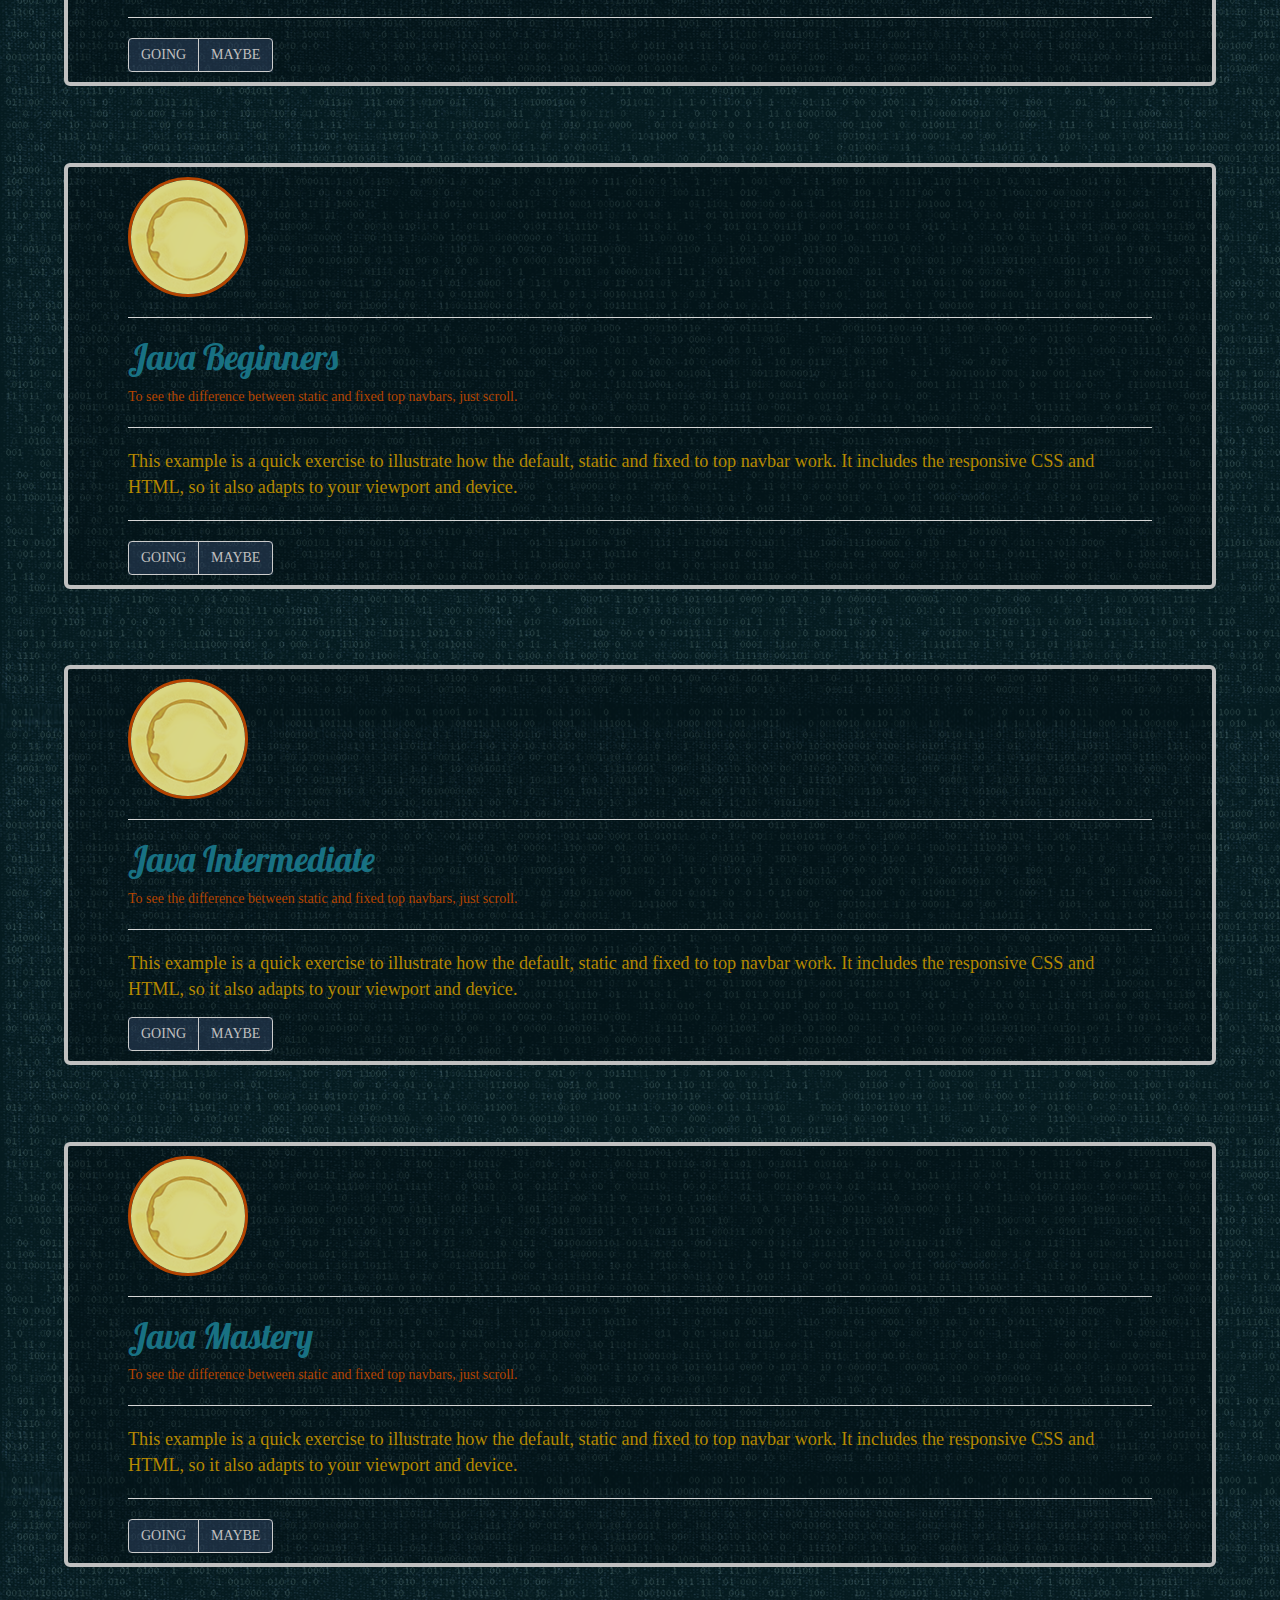
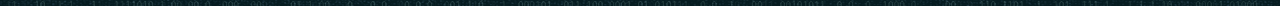
==== commit 2e5f00b8: "css merge 3" ====
--- a/events.html
+++ b/events.html
@@ -25,7 +25,7 @@
 
   <body>
 
-    <div class="container">
+    <div class="container-fluid">
 
           <!-- Fixed navbar -->
       <!--
@@ -58,6 +58,7 @@
                       </p>
                     </a>
                   </div>
+
                   <!-- This element will contain the  link -->
                   <div class="col-md-2 text-center">
                     <a href="menu.html">
@@ -66,6 +67,7 @@
                       </p>
                     </a>
                   </div>
+
                   <!-- This element will contain the  link -->
                   <div class="col-md-2 text-center">
                     <a href="#">
@@ -74,6 +76,7 @@
                       </p>
                     </a>
                   </div>
+
                   <!-- This element will contain the  link -->
                   <div class="col-md-2 text-center">
                     <a href="events.html">
@@ -82,6 +85,7 @@
                       </p>
                     </a>
                   </div>
+
                   <div class="col-md-2 text-center"></div>
               </div>
             </div>
@@ -94,11 +98,11 @@
           </nav>
         </header>
 
-	  <h2 class="text-center custom7">Coming Events</h2>
-      <div class="jumbotron custom3">
-       	<img class="img-circle custom8" src="images/stain1.png" width="120" height="120" alt="Guatemala">
-		<hr/>
-        <h3>The Zen of Coding</h3>
+	  <h2 class="text-center custom7  head-text">Coming Events</h2>
+      <div class="jumbotron custom3">
+       	<img class="img-circle custom8" src="images/stain1.png" width="120" height="120" alt="Guatemala">
+		<hr/>
+        <h3 class="head-text">The Zen of Coding</h3>
 		<p class="custom5">To see the difference between static and fixed top navbars, just scroll.</p>
 		<hr/>
         <p class="custom4">This example is a quick exercise to illustrate how the default, static and fixed to top navbar work. It includes the responsive CSS and HTML, so it also adapts to your viewport and device.</p>
@@ -113,11 +117,11 @@
 	  </div>
     </div> <!-- /container -->
 	
-    <div class="container">
-      <div class="jumbotron custom3">
-       	<img class="img-circle custom8" src="images/stain1.png" width="120" height="120" alt="Guatemala">
-		<hr/>
-        <h3>JavaScript Seminar</h3>
+    <div class="container-fluid">
+      <div class="jumbotron custom3">
+       	<img class="img-circle custom8" src="images/stain1.png" width="120" height="120" alt="Guatemala">
+		<hr/>
+        <h3 class="head-text">JavaScript Seminar</h3>
 		<p class="custom5">To see the difference between static and fixed top navbars, just scroll.</p>
 		<hr/>
         <p class="custom4">This example is a quick exercise to illustrate how the default, static and fixed to top navbar work. It includes the responsive CSS and HTML, so it also adapts to your viewport and device.</p>
@@ -132,11 +136,11 @@
 	  </div>
     </div> <!-- /container -->
 	
-    <div class="container">
-      <div class="jumbotron custom3">
-       	<img class="img-circle custom8" src="images/stain1.png" width="120" height="120" alt="Guatemala">
-		<hr/>
-        <h3>Advanced C#</h3>
+    <div class="container-fluid">
+      <div class="jumbotron custom3">
+       	<img class="img-circle custom8" src="images/stain1.png" width="120" height="120" alt="Guatemala">
+		<hr/>
+        <h3 class="head-text">Advanced C#</h3>
 		<p class="custom5">To see the difference between static and fixed top navbars, just scroll.</p>
 		<hr/>
         <p class="custom4">This example is a quick exercise to illustrate how the default, static and fixed to top navbar work. It includes the responsive CSS and HTML, so it also adapts to your viewport and device.</p>
@@ -150,11 +154,11 @@
 	  </div>
     </div> <!-- /container -->
 	
-    <div class="container">
-      <div class="jumbotron custom3">
-       	<img class="img-circle custom8" src="images/stain1.png" width="120" height="120" alt="Guatemala">
-		<hr/>
-		<h3>Java Beginners</h3>
+    <div class="container-fluid">
+      <div class="jumbotron custom3">
+       	<img class="img-circle custom8" src="images/stain1.png" width="120" height="120" alt="Guatemala">
+		<hr/>
+		<h3 class="head-text">Java Beginners</h3>
 		<p class="custom5">To see the difference between static and fixed top navbars, just scroll.</p>
 		<hr/>
         <p class="custom4">This example is a quick exercise to illustrate how the default, static and fixed to top navbar work. It includes the responsive CSS and HTML, so it also adapts to your viewport and device.</p>
@@ -171,11 +175,11 @@
 	  </div>
     </div> <!-- /container -->
 	
-    <div class="container">
-      <div class="jumbotron custom3">
-       	<img class="img-circle custom8" src="images/stain1.png" width="120" height="120" alt="Guatemala">
-		<hr/>
-        <h3>Java Intermediate</h3>
+    <div class="container-fluid">
+      <div class="jumbotron custom3">
+       	<img class="img-circle custom8" src="images/stain1.png" width="120" height="120" alt="Guatemala">
+		<hr/>
+        <h3 class="head-text">Java Intermediate</h3>
 		<p class="custom5">To see the difference between static and fixed top navbars, just scroll.</p>
 		<hr/>
         <p class="custom4">This example is a quick exercise to illustrate how the default, static and fixed to top navbar work. It includes the responsive CSS and HTML, so it also adapts to your viewport and device.</p>
@@ -188,11 +192,11 @@
 	  </div>
     </div> <!-- /container -->
 	
-    <div class="container">
-      <div class="jumbotron custom3">
-       	<img class="img-circle custom8" src="images/stain1.png" width="120" height="120" alt="Guatemala">
-		<hr/>
-        <h3>Java Mastery</h3>
+    <div class="container-fluid">
+      <div class="jumbotron custom3">
+       	<img class="img-circle custom8" src="images/stain1.png" width="120" height="120" alt="Guatemala">
+		<hr/>
+        <h3 class="head-text">Java Mastery</h3>
 		<p class="custom5">To see the difference between static and fixed top navbars, just scroll.</p>
 		<hr/>
         <p class="custom4">This example is a quick exercise to illustrate how the default, static and fixed to top navbar work. It includes the responsive CSS and HTML, so it also adapts to your viewport and device.</p>
--- a/styles.css
+++ b/styles.css
@@ -30,6 +30,14 @@
 {
   border-bottom-style: solid;
   border-width: 0;
+}
+
+/* Share CSS */
+
+.head-text
+{
+  font-family: 'Lobster', cursive;
+  font-size: 2.5em;
 }
 
 /* CSS Nav Elements */
@@ -112,11 +120,6 @@
 }
 
 /*=================================================================*/
-
-h3 {
-	font-family: Lucida console;
- }
- .
 .custom1 {
 	background-color: transparent !important;
 }
@@ -137,17 +140,14 @@
 	/* color: rgba(5,41,65,1.00); */
 	color: #b58900;
 	font-size: 1.3em !important;
-	font-family: Lucida console;
 }
 .custom5 {
 	/* color: rgba(150,6,100,1.00); */
 	color: #b54400;
 	font-size: 1em !important;
-	font-family: Lucida console;
 }
 .custom6 {
 	font-size: 1em;
-	font-family: Lucida console;
 	color: silver;
 	/*border: solid .1em silver;*/
 	background-color: rgba(49,71,98,.3) !important;
@@ -157,14 +157,11 @@
 	/* color: rgba(150,6,100,1.00); */
     color: #b58900;
 }
-.custom6: {
-	
-	
-}
+
 .custom7 {
 	margin-top: 1.5em;
-	font-family: Lucida console;
-	color: #b54400;
+  color: #b54400;
+  font-size: 4em;
  }
  
  .custom8 {
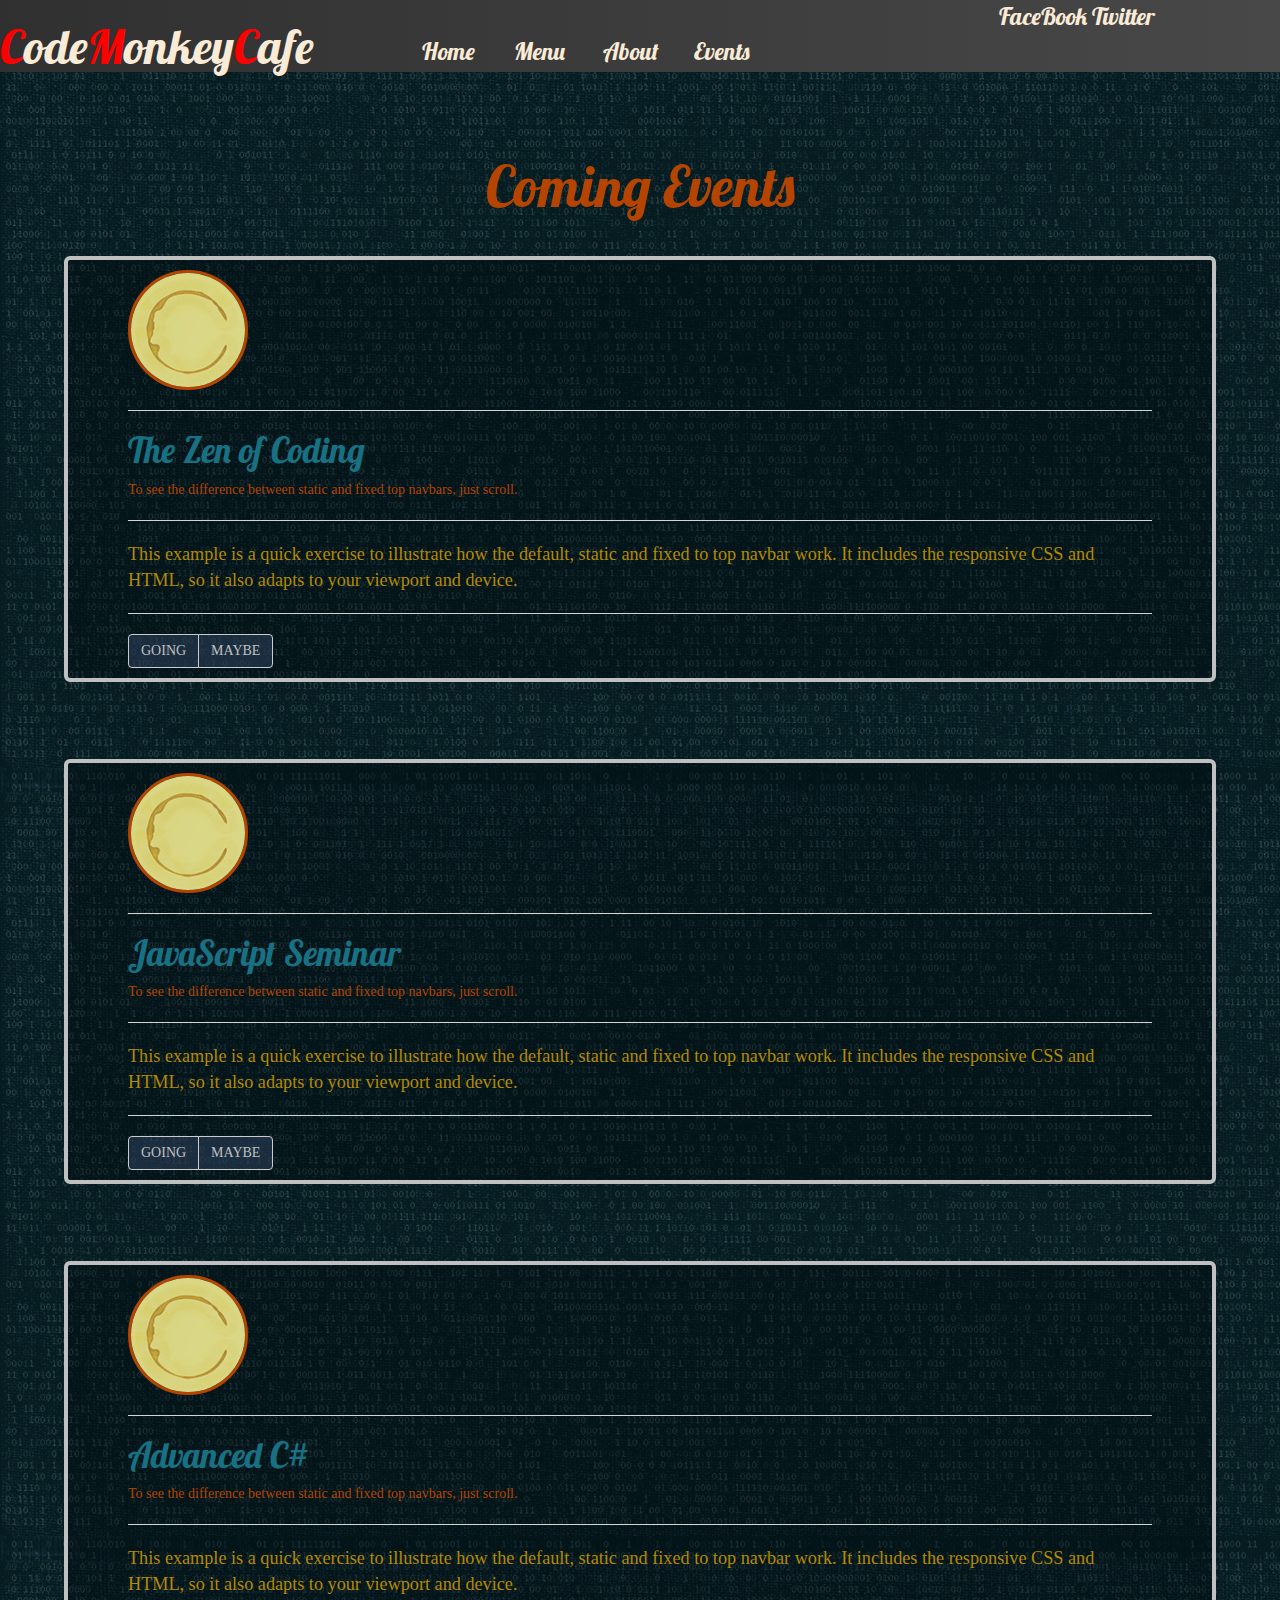
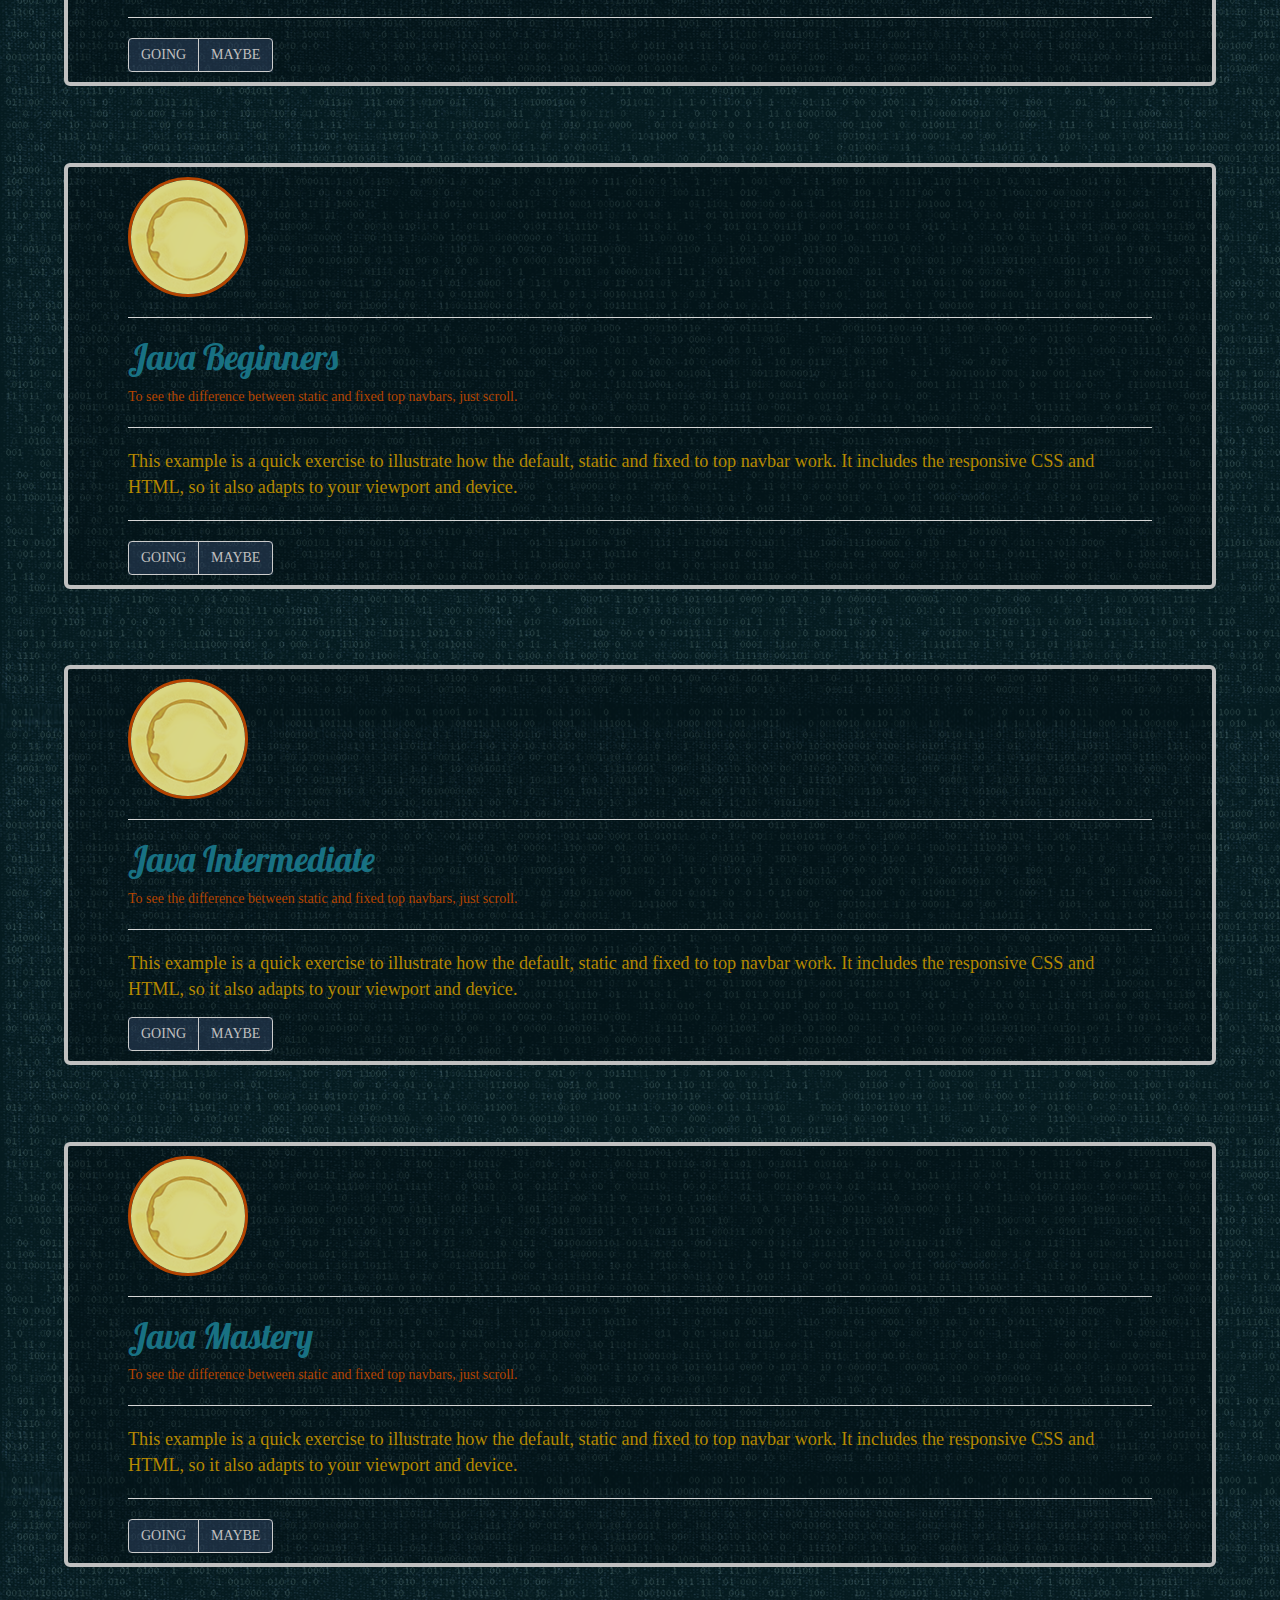
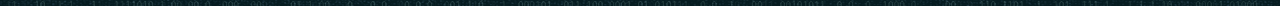
==== commit b3e7401b: "Updated js and error checking" ====
--- a/events.html
+++ b/events.html
@@ -52,40 +52,36 @@
                 <div class="row">
                   <div class="col-md-2 text-center"></div>
                   <div class="col-md-2 text-center">
-                    <a role="button" data-toggle="collapse" href="index.html" aria-expanded="false" aria-controls="collapseExample">
-                      <p id="link1" onmouseover="changeLink1()" onmouseout="changeLink1Back()">
+                    <a href="index.html">
+                      <p id="link1" onmouseover="changeLink(0)" onmouseout="changeBack(0)">
                         Home
                       </p>
                     </a>
                   </div>
-
                   <!-- This element will contain the  link -->
                   <div class="col-md-2 text-center">
                     <a href="menu.html">
-                      <p id="link2" onmouseover="changeLink2()" onmouseout="changeLink2Back()">
+                      <p id="link2" onmouseover="changeLink(1)" onmouseout="changeBack(1)">
                         Menu
                       </p>
                     </a>
                   </div>
-
                   <!-- This element will contain the  link -->
                   <div class="col-md-2 text-center">
                     <a href="#">
-                      <p id="link3" onmouseover="changeLink3()" onmouseout="changeLink3Back()">
+                      <p id="link3" onmouseover="changeLink(2)" onmouseout="changeBack(2)">
                         About
                       </p>
                     </a>
                   </div>
-
                   <!-- This element will contain the  link -->
                   <div class="col-md-2 text-center">
                     <a href="events.html">
-                      <p id="link4" onmouseover="changeLink4()" onmouseout="changeLink4Back()">
+                      <p id="link4" onmouseover="changeLink(3)" onmouseout="changeBack(3)">
                         Events
                       </p>
                     </a>
                   </div>
-
                   <div class="col-md-2 text-center"></div>
               </div>
             </div>
--- a/styles.css
+++ b/styles.css
@@ -16,7 +16,7 @@
 body
 {
   background-color: green;
-  color: #F5F5F5;
+  color: antiquewhite;
   background-image: url(images/back0.png);
   font-family: Lucida console;
 }
@@ -71,18 +71,18 @@
 
 a:link
 {
-  color: #F5F5F5;
+  color: antiquewhite;
 }
 
 a:visited
 {
-  color: #F5F5F5;
+  color: antiquewhite;
   text-decoration: none;
 }
 
 a:hover
 {
-  color: #F5F5F5;
+  color: antiquewhite;
   /*color: #1a75ff;*/
   text-decoration: none;
 }
@@ -91,10 +91,18 @@
 
 .landing
 {
-  height: 60em;
-  background-image: url(images/1.jpg);
+  height: 45em;
+  background-image: url(images/2.jpg);
   background-repeat: no-repeat;
   background-size: cover;
+}
+
+.landLog
+{
+  background: linear-gradient( 90deg, #303030	, #484848);
+  padding: 1.3em;
+  border-radius: 15px;
+  margin-top: 35%;
 }
 
 .col-md-2
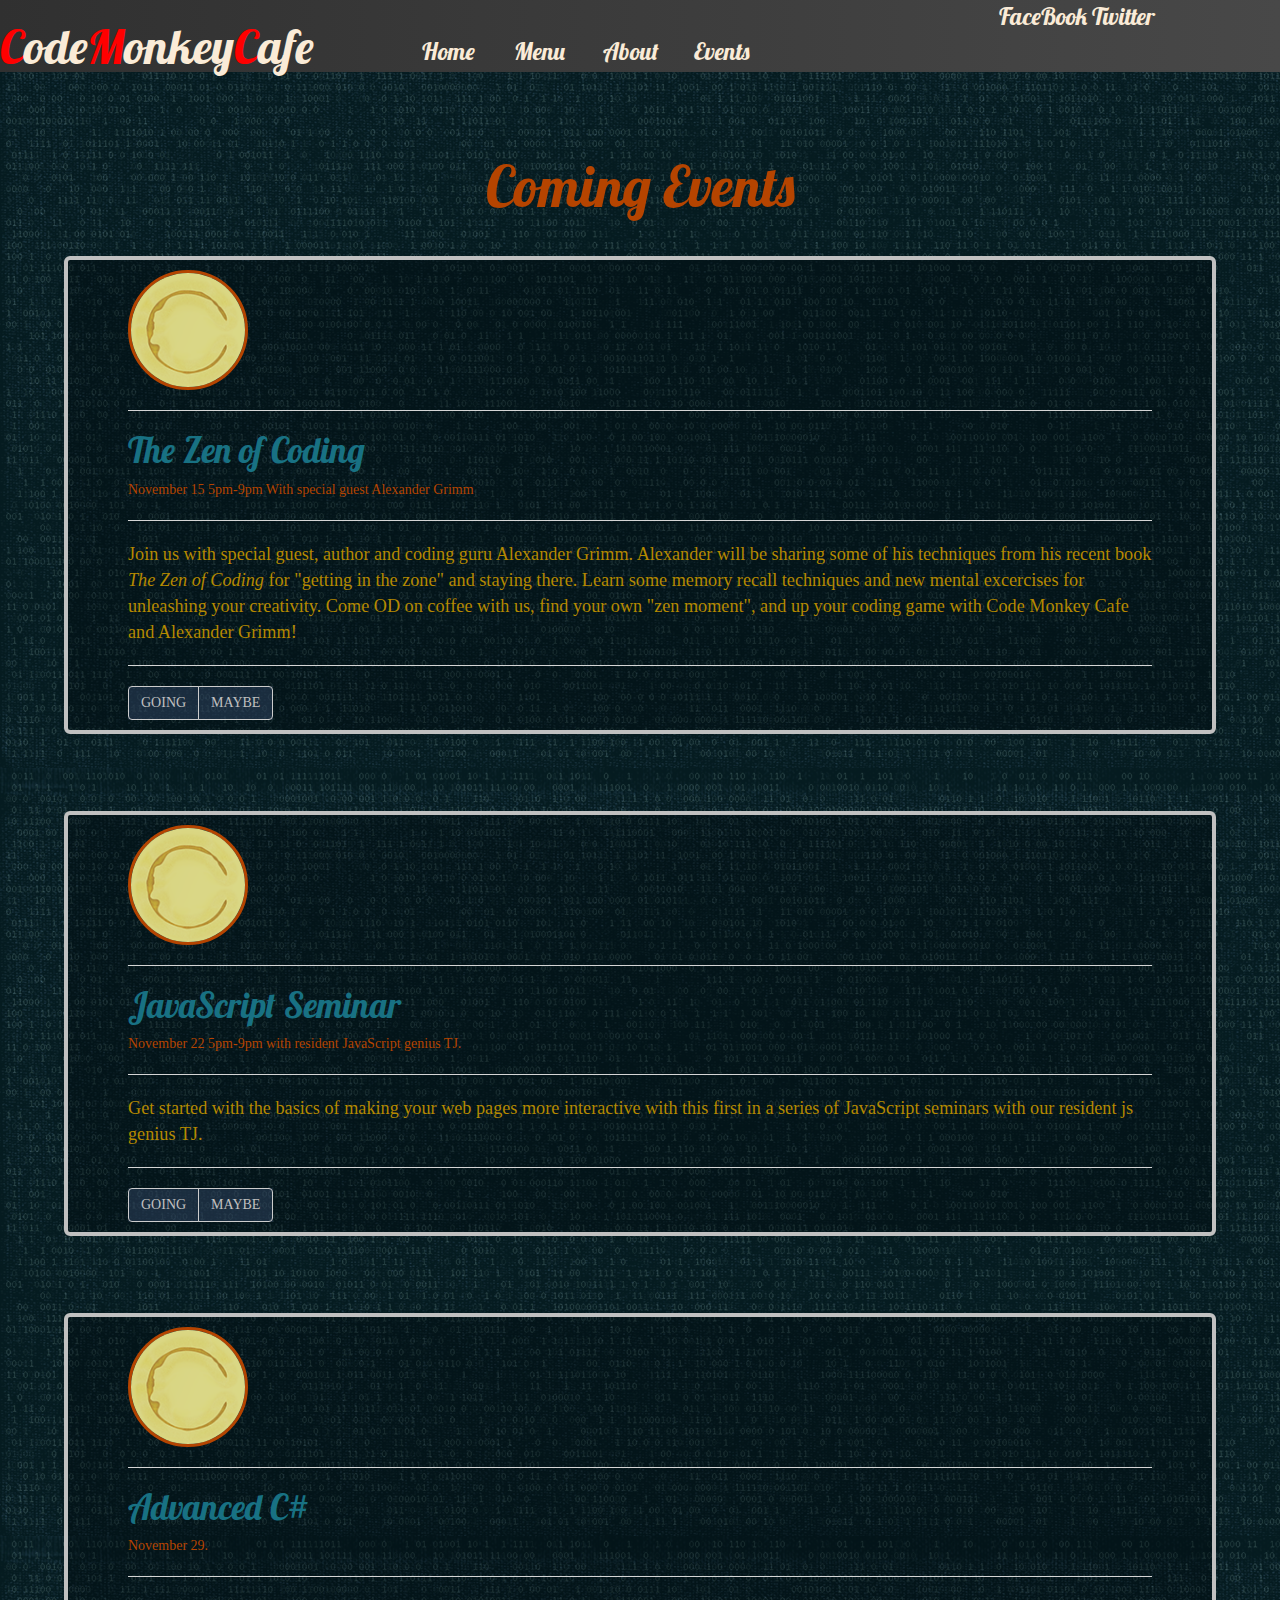
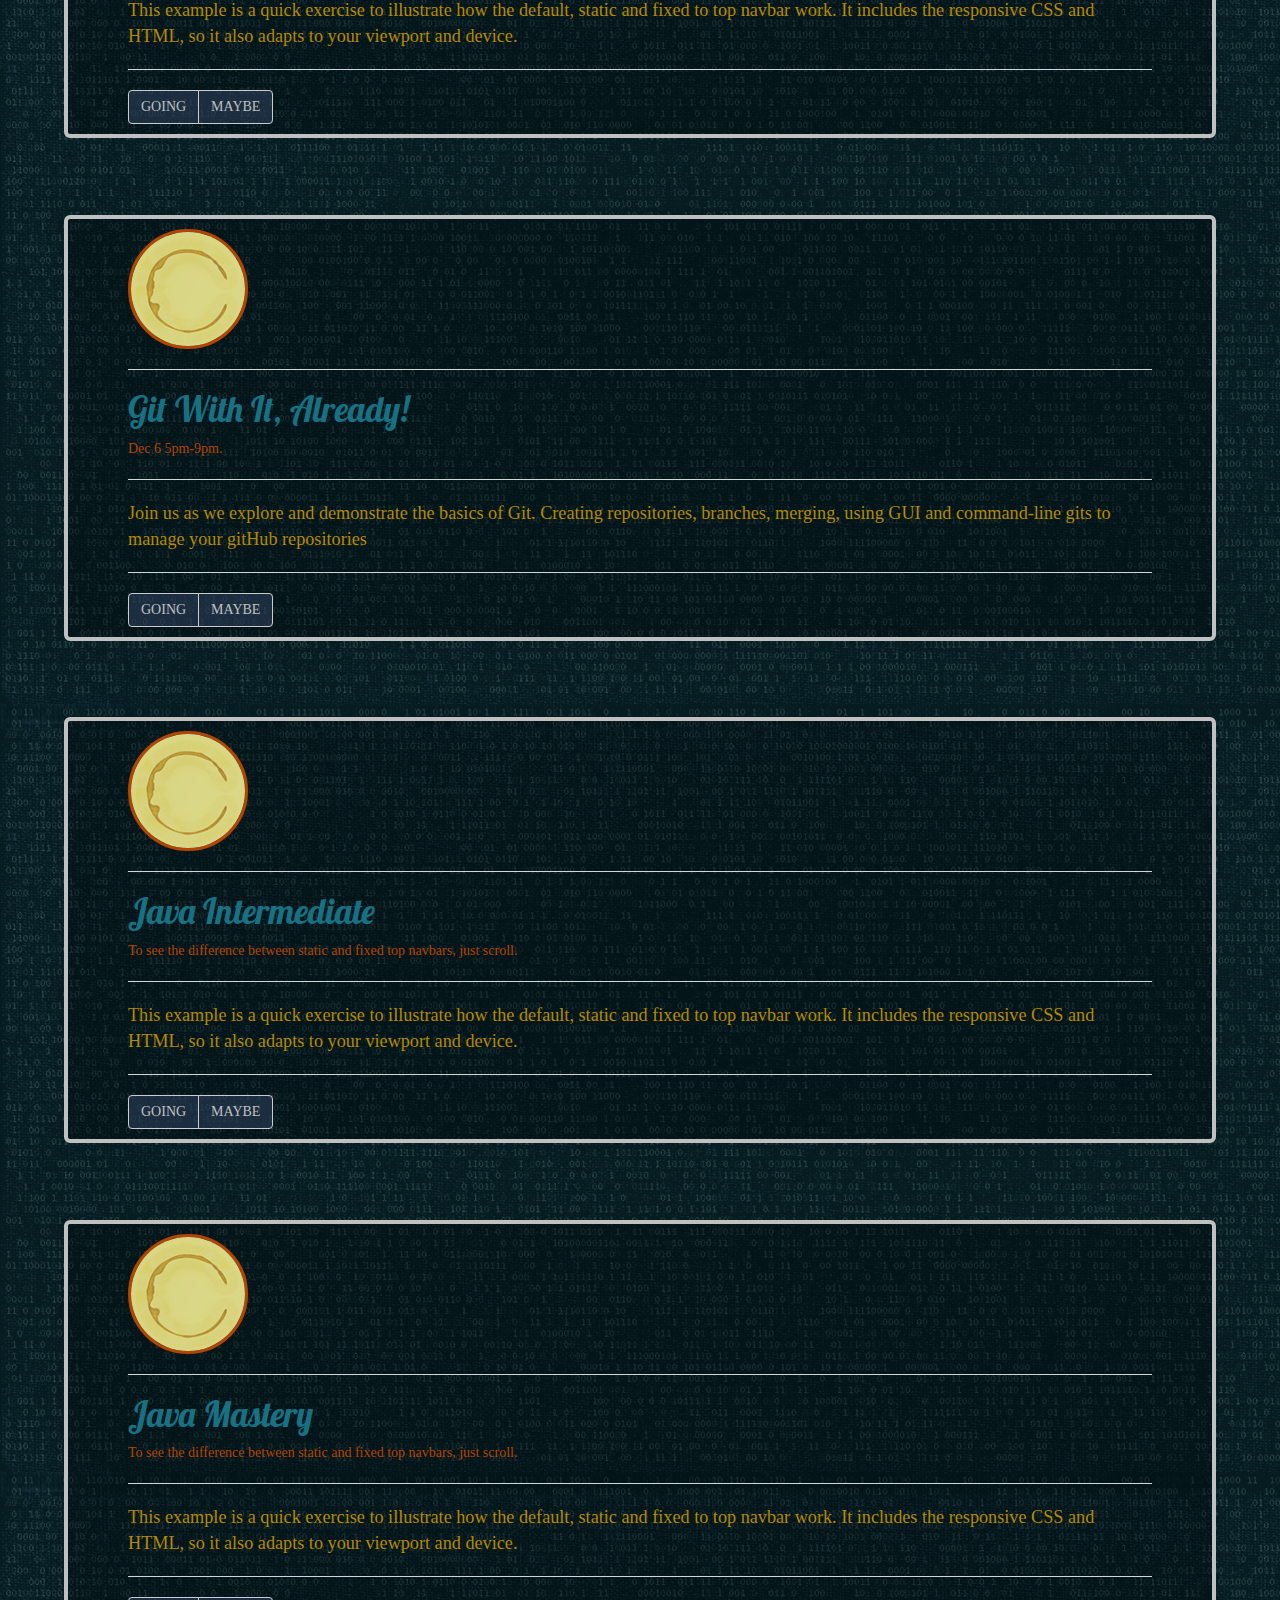
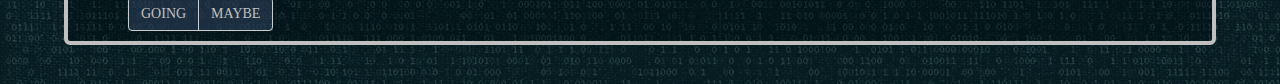
==== commit 813423ef: "cleaned up events.html and added content" ====
--- a/events.html
+++ b/events.html
@@ -6,14 +6,14 @@
         <meta name="viewport" content="width=device-width, initial-scale=1">
         <!-- The above 3 meta tags *must* come first in the head; any other head content must come *after* these tags -->
         <title>Code Monkey Cafe - Events</title>
-    
+
         <!-- Google Fonts -->
         <link href="https://fonts.googleapis.com/css?family=Lobster" rel="stylesheet">
-    
+
         <!-- Bootstrap -->
         <link rel="stylesheet" href="https://maxcdn.bootstrapcdn.com/bootstrap/3.3.7/css/bootstrap.min.css" integrity="sha384-BVYiiSIFeK1dGmJRAkycuHAHRg32OmUcww7on3RYdg4Va+PmSTsz/K68vbdEjh4u" crossorigin="anonymous">
         <link href="styles.css" rel="stylesheet">
-    
+
         <!-- HTML5 shim and Respond.js for IE8 support of HTML5 elements and media queries -->
         <!-- WARNING: Respond.js doesn't work if you view the page via file:// -->
         <!--[if lt IE 9]>
@@ -36,7 +36,7 @@
       <header>
           <nav>
             <div class="row">
-  
+
               <!--
                ==================================
                This column will contain the title
@@ -46,8 +46,8 @@
                   <span class="titleAccent">C</span>ode<span class="titleAccent">M</span>onkey<span class="titleAccent">C</span>afe
                 </h1>
               </div>
-  
-  
+
+
               <div class="col-md-5 text-center">
                 <div class="row">
                   <div class="col-md-2 text-center"></div>
@@ -85,8 +85,8 @@
                   <div class="col-md-2 text-center"></div>
               </div>
             </div>
-  
-  
+
+
               <!-- This column will contain the links to social media -->
               <div class="col-md-4 text-center">FaceBook Twitter
               </div>
@@ -99,109 +99,111 @@
        	<img class="img-circle custom8" src="images/stain1.png" width="120" height="120" alt="Guatemala">
 		<hr/>
         <h3 class="head-text">The Zen of Coding</h3>
-		<p class="custom5">To see the difference between static and fixed top navbars, just scroll.</p>
-		<hr/>
-        <p class="custom4">This example is a quick exercise to illustrate how the default, static and fixed to top navbar work. It includes the responsive CSS and HTML, so it also adapts to your viewport and device.</p>
-        <!-- <p class="custom5">To see the difference between static and fixed top navbars, just scroll.</p> -->
-		<hr/>
-          <!--<a class="btn btn-sm btn-primary custom6" href="../../components/#navbar" role="button">GOING  &raquo;</a></p>-->
+		<p class="custom5">November 15 5pm-9pm With special guest Alexander Grimm </p>
+		<hr/>
+        <p class="custom4">Join us with special guest, author and coding guru
+          Alexander Grimm. Alexander will be sharing some of his techniques from
+          his recent book <em>The Zen of Coding</em> for "getting in the zone"
+          and staying there. Learn some memory recall techniques and new mental
+          excercises for unleashing your creativity. Come OD on coffee with us,
+          find your own "zen moment", and up your coding game with Code Monkey
+          Cafe and Alexander Grimm!
+        </p>
+		<hr/>
        <div class="btn-group btn-group-med custom6" role="group" aria-label="...">
-			<button type="button" class="btn btn-default custom6">GOING</button>
-			<button type="button" class="btn btn-default custom6">MAYBE</button>
-			<!-- <button type="button" class="btn btn-default custom6">INTEREST</button> -->
-	   </div>
-	  </div>
-    </div> <!-- /container -->
-	
-    <div class="container-fluid">
-      <div class="jumbotron custom3">
-       	<img class="img-circle custom8" src="images/stain1.png" width="120" height="120" alt="Guatemala">
+			<button type="button" class="btn btn-default custom6" id="going" onclick="response()">GOING</button>
+			<button type="button" class="btn btn-default custom6">MAYBE</button>
+	   </div>
+	  </div>
+    </div> <!-- /container -->
+
+    <div class="container-fluid">
+      <div class="jumbotron custom3">
+       	<img class="img-circle custom8" src="images/stain1.png" width="120" height="120" alt="coffee stain">
 		<hr/>
         <h3 class="head-text">JavaScript Seminar</h3>
-		<p class="custom5">To see the difference between static and fixed top navbars, just scroll.</p>
-		<hr/>
-        <p class="custom4">This example is a quick exercise to illustrate how the default, static and fixed to top navbar work. It includes the responsive CSS and HTML, so it also adapts to your viewport and device.</p>
-        <!-- <p class="custom5">To see the difference between static and fixed top navbars, just scroll.</p> -->
+		<p class="custom5">November 22 5pm-9pm with resident JavaScript genius TJ.</p>
+		<hr/>
+        <p class="custom4">Get started with the basics of making your web pages
+          more interactive with this first in a series of JavaScript seminars
+          with our resident js genius TJ.</p>
 		<hr/>
 		<div class="btn-group btn-group-med custom6" role="group" aria-label="...">
-			<button type="button" class="btn btn-default custom6">GOING</button>
-			<button type="button" class="btn btn-default custom6">MAYBE</button>
-			<!-- <button type="button" class="btn btn-default custom6">INTEREST</button> -->
-	   </div>
-         
-	  </div>
-    </div> <!-- /container -->
-	
-    <div class="container-fluid">
-      <div class="jumbotron custom3">
-       	<img class="img-circle custom8" src="images/stain1.png" width="120" height="120" alt="Guatemala">
+			<button type="button" class="btn btn-default custom6" id="going" onclick="response()">GOING</button>
+			<button type="button" class="btn btn-default custom6">MAYBE</button>
+	   </div>
+	  </div>
+    </div> <!-- /container -->
+
+    <div class="container-fluid">
+      <div class="jumbotron custom3">
+       	<img class="img-circle custom8" src="images/stain1.png" width="120" height="120" alt="coffee stain">
 		<hr/>
         <h3 class="head-text">Advanced C#</h3>
-		<p class="custom5">To see the difference between static and fixed top navbars, just scroll.</p>
-		<hr/>
-        <p class="custom4">This example is a quick exercise to illustrate how the default, static and fixed to top navbar work. It includes the responsive CSS and HTML, so it also adapts to your viewport and device.</p>
-        <!-- <p class="custom5">To see the difference between static and fixed top navbars, just scroll.</p> -->
+		<p class="custom5">November 29.</p>
+		<hr/>
+        <p class="custom4">This example is a quick exercise to illustrate how
+          the default, static and fixed to top navbar work. It includes the
+          responsive CSS and HTML, so it also adapts to your viewport and device.</p>
 		<hr/>
         <div class="btn-group btn-group-med custom6" role="group" aria-label="...">
-			<button type="button" class="btn btn-default custom6">GOING</button>
-			<button type="button" class="btn btn-default custom6">MAYBE</button>
-			<!-- <button type="button" class="btn btn-default custom6">INTEREST</button> -->
-	   </div>
-	  </div>
-    </div> <!-- /container -->
-	
-    <div class="container-fluid">
-      <div class="jumbotron custom3">
-       	<img class="img-circle custom8" src="images/stain1.png" width="120" height="120" alt="Guatemala">
-		<hr/>
-		<h3 class="head-text">Java Beginners</h3>
-		<p class="custom5">To see the difference between static and fixed top navbars, just scroll.</p>
-		<hr/>
-        <p class="custom4">This example is a quick exercise to illustrate how the default, static and fixed to top navbar work. It includes the responsive CSS and HTML, so it also adapts to your viewport and device.</p>
-        <!-- <p class="custom5">To see the difference between static and fixed top navbars, just scroll.</p> -->
+			<button type="button" class="btn btn-default custom6" id="going" onclick="response()">GOING</button>
+			<button type="button" class="btn btn-default custom6">MAYBE</button>
+	   </div>
+	  </div>
+    </div> <!-- /container -->
+
+    <div class="container-fluid">
+      <div class="jumbotron custom3">
+       	<img class="img-circle custom8" src="images/stain1.png" width="120" height="120" alt="coffee stain">
+		<hr/>
+		<h3 class="head-text">Git With It, Already!</h3>
+		<p class="custom5">Dec 6 5pm-9pm.</p>
+		<hr/>
+        <p class="custom4">Join us as we explore and demonstrate the basics of
+          Git. Creating repositories, branches, merging, using GUI and
+          command-line gits to manage your gitHub repositories</p>
 		<hr/>
 		<div class="btn-group btn-group-med custom6" role="group" aria-label="...">
-			<button type="button" class="btn btn-default custom6">GOING</button>
-			<button type="button" class="btn btn-default custom6">MAYBE</button>
-			<!-- <button type="button" class="btn btn-default custom6">INTEREST</button> -->
-	   </div>
-        <!-- <p> -->
-          <!-- <a class="btn btn-sm btn-primary custom5" href="../../components/#navbar" role="button">GOING  &raquo;</a> -->
-        <!-- </p> -->
-	  </div>
-    </div> <!-- /container -->
-	
-    <div class="container-fluid">
-      <div class="jumbotron custom3">
-       	<img class="img-circle custom8" src="images/stain1.png" width="120" height="120" alt="Guatemala">
+			<button type="button" class="btn btn-default custom6" id="going" onclick="response()">GOING</button>
+			<button type="button" class="btn btn-default custom6">MAYBE</button>
+	   </div>
+	  </div>
+    </div> <!-- /container -->
+
+    <div class="container-fluid">
+      <div class="jumbotron custom3">
+       	<img class="img-circle custom8" src="images/stain1.png" width="120" height="120" alt="coffee stain">
 		<hr/>
         <h3 class="head-text">Java Intermediate</h3>
 		<p class="custom5">To see the difference between static and fixed top navbars, just scroll.</p>
 		<hr/>
-        <p class="custom4">This example is a quick exercise to illustrate how the default, static and fixed to top navbar work. It includes the responsive CSS and HTML, so it also adapts to your viewport and device.</p>
-        <!-- <p class="custom5">To see the difference between static and fixed top navbars, just scroll.</p> -->
-       <div class="btn-group btn-group-med custom6" role="group" aria-label="...">
-			<button type="button" class="btn btn-default custom6">GOING</button>
-			<button type="button" class="btn btn-default custom6">MAYBE</button>
-			<!-- <button type="button" class="btn btn-default custom6">INTEREST</button> -->
-	   </div>
-	  </div>
-    </div> <!-- /container -->
-	
-    <div class="container-fluid">
-      <div class="jumbotron custom3">
-       	<img class="img-circle custom8" src="images/stain1.png" width="120" height="120" alt="Guatemala">
+        <p class="custom4">This example is a quick exercise to illustrate how
+          the default, static and fixed to top navbar work. It includes the
+          responsive CSS and HTML, so it also adapts to your viewport and device.</p>
+    <hr/>
+    <div class="btn-group btn-group-med custom6" role="group" aria-label="...">
+			<button type="button" class="btn btn-default custom6" id="going" onclick="response()">GOING</button>
+			<button type="button" class="btn btn-default custom6">MAYBE</button>
+	   </div>
+	  </div>
+    </div> <!-- /container -->
+
+    <div class="container-fluid">
+      <div class="jumbotron custom3">
+       	<img class="img-circle custom8" src="images/stain1.png" width="120" height="120" alt="coffee stain">
 		<hr/>
         <h3 class="head-text">Java Mastery</h3>
 		<p class="custom5">To see the difference between static and fixed top navbars, just scroll.</p>
 		<hr/>
-        <p class="custom4">This example is a quick exercise to illustrate how the default, static and fixed to top navbar work. It includes the responsive CSS and HTML, so it also adapts to your viewport and device.</p>
-        <!-- <p class="custom5">To see the difference between static and fixed top navbars, just scroll.</p> -->
+        <p class="custom4">This example is a quick exercise to illustrate how
+          the default, static and fixed to top navbar work. It includes the
+          responsive CSS and HTML, so it also adapts to your
+          viewport and device.</p>
 		<hr/>
         <div class="btn-group btn-group-med custom6" role="group" aria-label="...">
-			<button type="button" class="btn btn-default custom6">GOING</button>
-			<button type="button" class="btn btn-default custom6">MAYBE</button>
-			<!-- <button type="button" class="btn btn-default custom6">INTEREST</button> -->
+			<button type="button" class="btn btn-default custom6" id="going" onclick="response()">GOING</button>
+			<button type="button" class="btn btn-default custom6">MAYBE</button>
 	   </div>
 	  </div>
     </div> <!-- /container -->
@@ -215,5 +217,6 @@
     <script src="dist/js/bootstrap.min.js"></script>
     <!-- IE10 viewport hack for Surface/desktop Windows 8 bug -->
     <script src="assets/js/ie10-viewport-bug-workaround.js"></script>
+	<script src="events.js"></script>
   </body>
 </html>
--- a/styles.css
+++ b/styles.css
@@ -21,6 +21,24 @@
   font-family: Lucida console;
 }
 
+.avatarHead
+{
+  font-size: 1.2em;
+  border: .1em solid antiquewhite;
+  border-radius: 25;
+  margin-top: .5em;
+}
+
+.CMHeader
+{
+  position: sticky;
+}
+
+#headerLogInBar
+{
+  padding: .2em;
+}
+
 .container-fluid
 {
   padding: 0;
@@ -38,6 +56,11 @@
 {
   font-family: 'Lobster', cursive;
   font-size: 2.5em;
+}
+
+#headLogIn
+{
+  font-size: .8em;
 }
 
 /* CSS Nav Elements */
@@ -56,7 +79,10 @@
   font-size: 2em;
 }
 
-
+#log1
+{
+  display: none;
+}
 
 #link1 , #link2, #link3, #link4
 {
@@ -67,6 +93,11 @@
 .titleAccent
 {
   color: red;
+}
+
+.titleAccentSecondary
+{
+  color: antiquewhite;
 }
 
 a:link
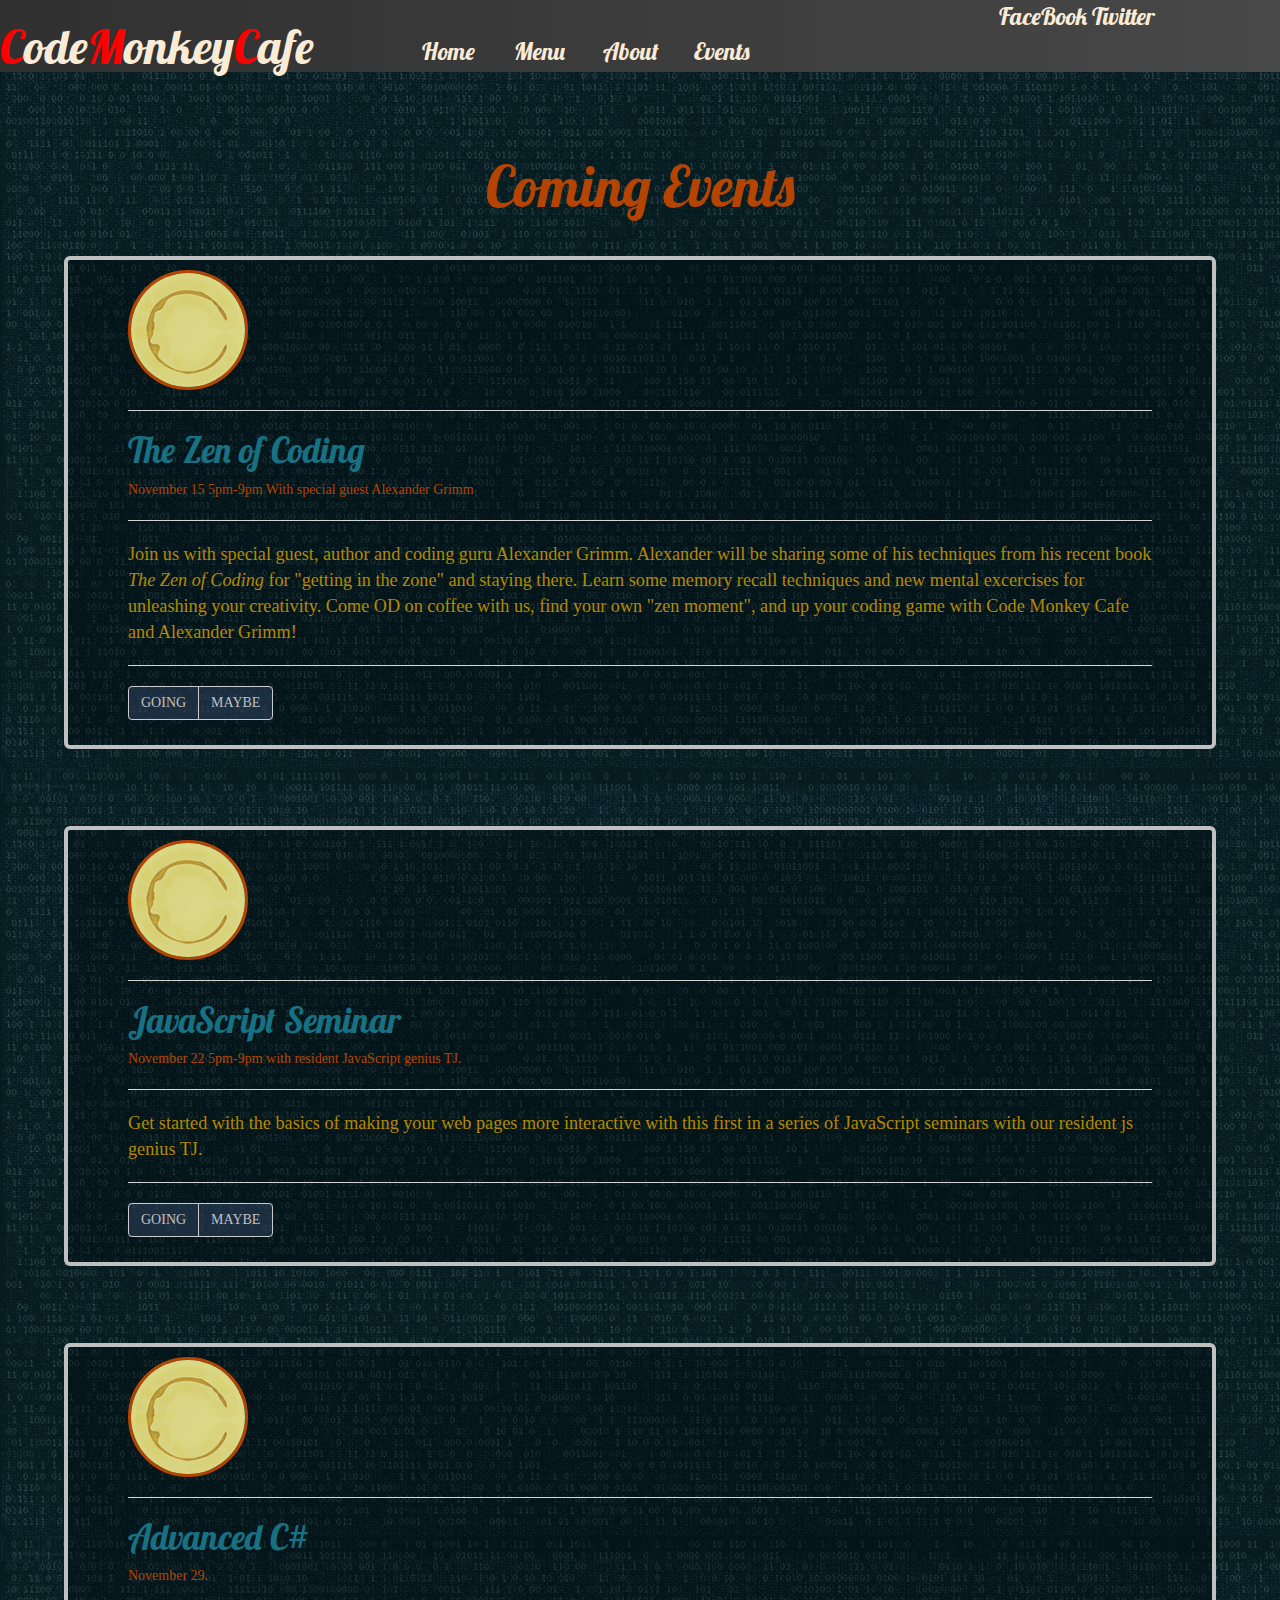
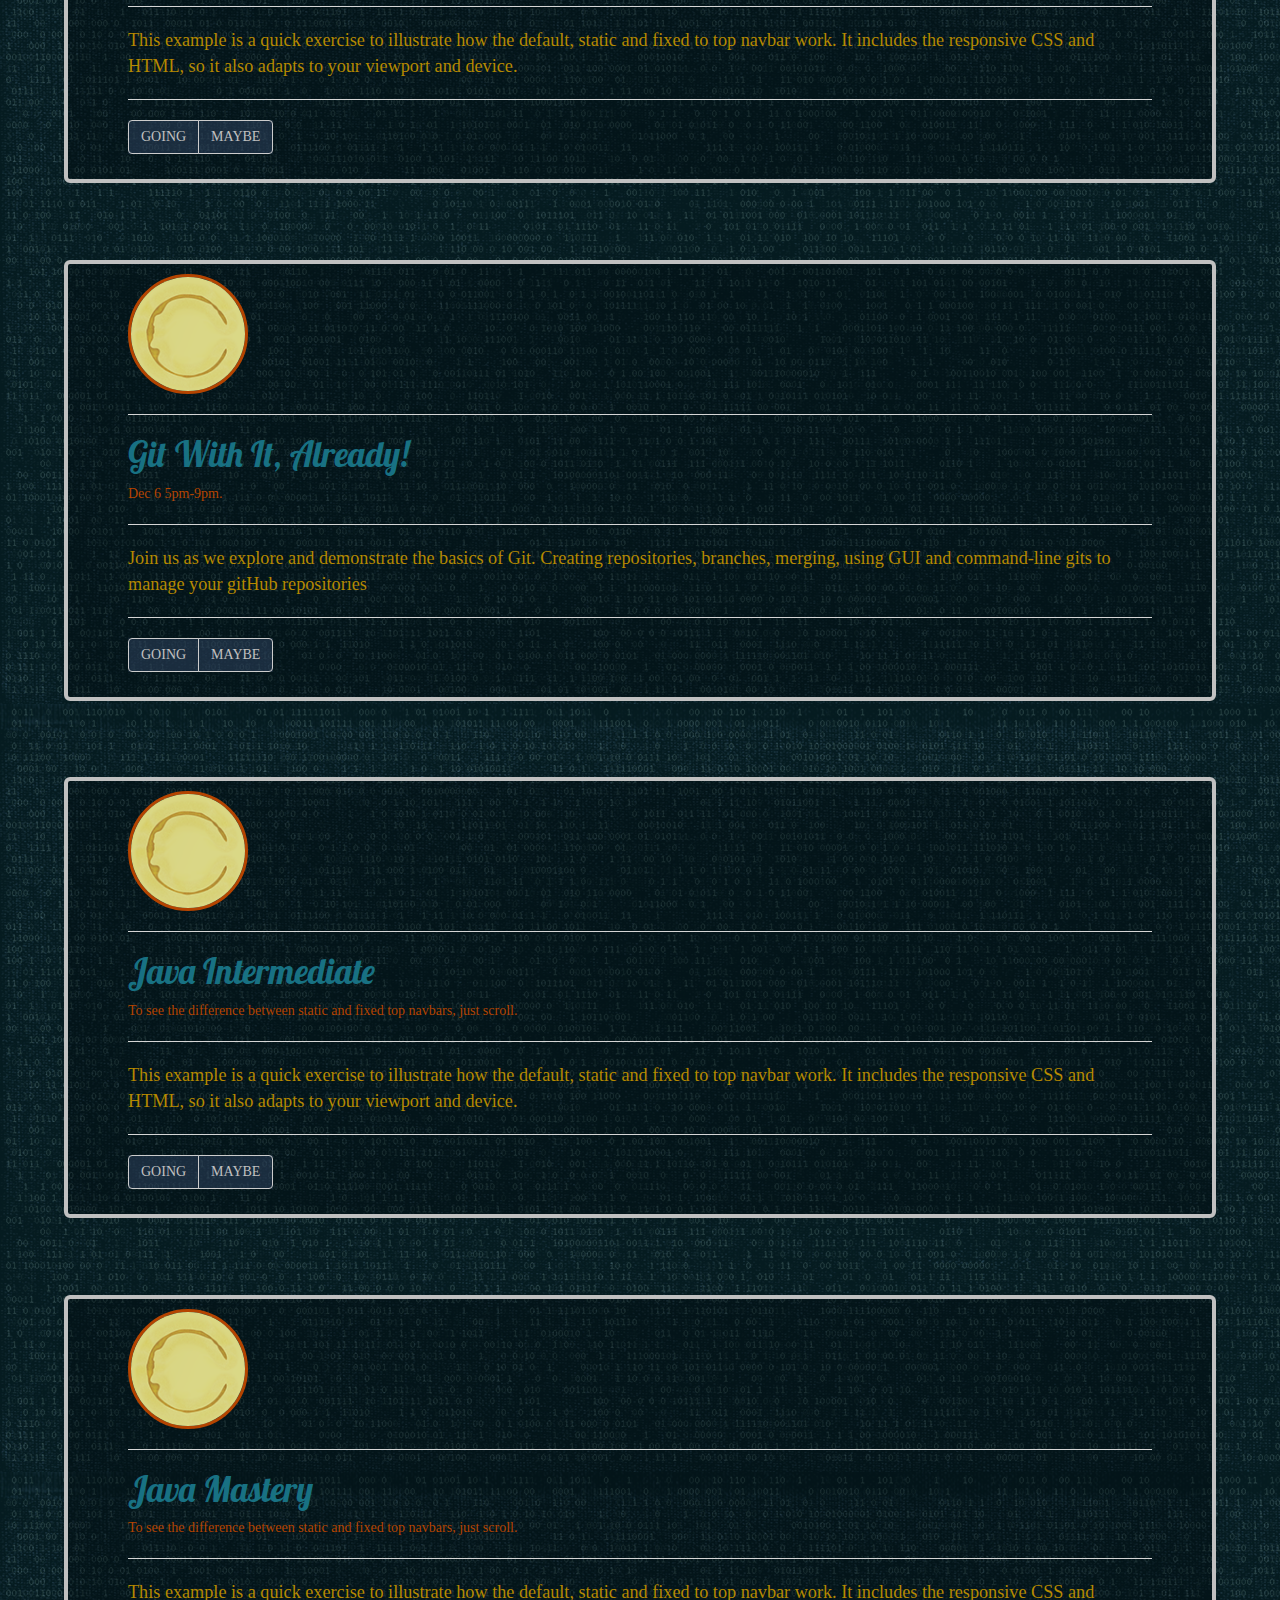
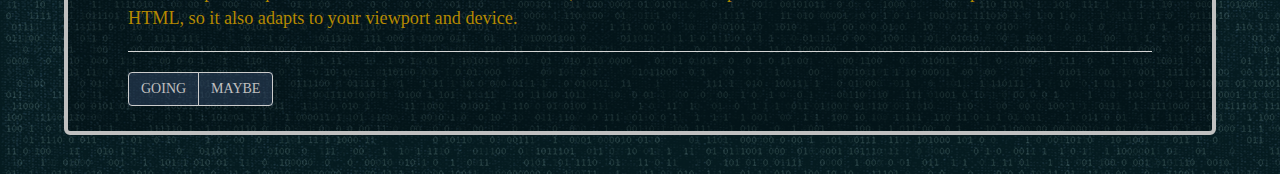
==== commit 6f88ffaa: "made js for going and maybe buttons" ====
--- a/events.html
+++ b/events.html
@@ -30,8 +30,8 @@
           <!-- Fixed navbar -->
       <!--
       ==========================================================================
-        The headr is also tthe nav bar that will be shared by all pages.
-        It is dived into the Title, the Nav system, and the Socail media links.
+        The header is also the nav bar that will be shared by all pages.
+        It is divided into the Title, the Nav system, and the Social media links.
       -->
       <header>
           <nav>
@@ -111,9 +111,10 @@
         </p>
 		<hr/>
        <div class="btn-group btn-group-med custom6" role="group" aria-label="...">
-			<button type="button" class="btn btn-default custom6" id="going" onclick="response()">GOING</button>
-			<button type="button" class="btn btn-default custom6">MAYBE</button>
-	   </div>
+			<button type="button" class="btn btn-default custom6" id="going1" onclick="response(1)">GOING</button>
+			<button type="button" class="btn btn-default custom6" id="maybe1" onclick="response2(1)">MAYBE</button>
+	   </div>
+     <p class="custom5" id="msg1"></p>
 	  </div>
     </div> <!-- /container -->
 
@@ -129,9 +130,10 @@
           with our resident js genius TJ.</p>
 		<hr/>
 		<div class="btn-group btn-group-med custom6" role="group" aria-label="...">
-			<button type="button" class="btn btn-default custom6" id="going" onclick="response()">GOING</button>
-			<button type="button" class="btn btn-default custom6">MAYBE</button>
-	   </div>
+			<button type="button" class="btn btn-default custom6" id="going2" onclick="response(2)">GOING</button>
+			<button type="button" class="btn btn-default custom6" id="maybe2" onclick="response2(2)">MAYBE</button>
+	   </div>
+     <p class="custom5" id="msg2"></p>
 	  </div>
     </div> <!-- /container -->
 
@@ -147,9 +149,10 @@
           responsive CSS and HTML, so it also adapts to your viewport and device.</p>
 		<hr/>
         <div class="btn-group btn-group-med custom6" role="group" aria-label="...">
-			<button type="button" class="btn btn-default custom6" id="going" onclick="response()">GOING</button>
-			<button type="button" class="btn btn-default custom6">MAYBE</button>
-	   </div>
+			<button type="button" class="btn btn-default custom6" id="going3" onclick="response(3)">GOING</button>
+			<button type="button" class="btn btn-default custom6" id="maybe3" onclick="response2(3)">MAYBE</button>
+	   </div>
+     <p class="custom5" id="msg3"></p>
 	  </div>
     </div> <!-- /container -->
 
@@ -165,9 +168,10 @@
           command-line gits to manage your gitHub repositories</p>
 		<hr/>
 		<div class="btn-group btn-group-med custom6" role="group" aria-label="...">
-			<button type="button" class="btn btn-default custom6" id="going" onclick="response()">GOING</button>
-			<button type="button" class="btn btn-default custom6">MAYBE</button>
-	   </div>
+			<button type="button" class="btn btn-default custom6" id="going4" onclick="response(4)">GOING</button>
+			<button type="button" class="btn btn-default custom6" id="maybe4" onclick="response2(4)">MAYBE</button>
+	   </div>
+     <p class="custom5" id="msg4"></p>
 	  </div>
     </div> <!-- /container -->
 
@@ -183,9 +187,10 @@
           responsive CSS and HTML, so it also adapts to your viewport and device.</p>
     <hr/>
     <div class="btn-group btn-group-med custom6" role="group" aria-label="...">
-			<button type="button" class="btn btn-default custom6" id="going" onclick="response()">GOING</button>
-			<button type="button" class="btn btn-default custom6">MAYBE</button>
-	   </div>
+			<button type="button" class="btn btn-default custom6" id="going5" onclick="response(5)">GOING</button>
+			<button type="button" class="btn btn-default custom6" id="maybe5" onclick="response2(5)">MAYBE</button>
+	   </div>
+     <p class="custom5" id="msg5"></p>
 	  </div>
     </div> <!-- /container -->
 
@@ -201,10 +206,11 @@
           responsive CSS and HTML, so it also adapts to your
           viewport and device.</p>
 		<hr/>
-        <div class="btn-group btn-group-med custom6" role="group" aria-label="...">
-			<button type="button" class="btn btn-default custom6" id="going" onclick="response()">GOING</button>
-			<button type="button" class="btn btn-default custom6">MAYBE</button>
-	   </div>
+    <div class="btn-group btn-group-med custom6" role="group" aria-label="...">
+			<button type="button" class="btn btn-default custom6" id="going6" onclick="response(6)">GOING</button>
+			<button type="button" class="btn btn-default custom6" id="maybe6" onclick="response2(6)">MAYBE</button>
+	   </div>
+     <p class="custom5" id="msg6"></p>
 	  </div>
     </div> <!-- /container -->
 
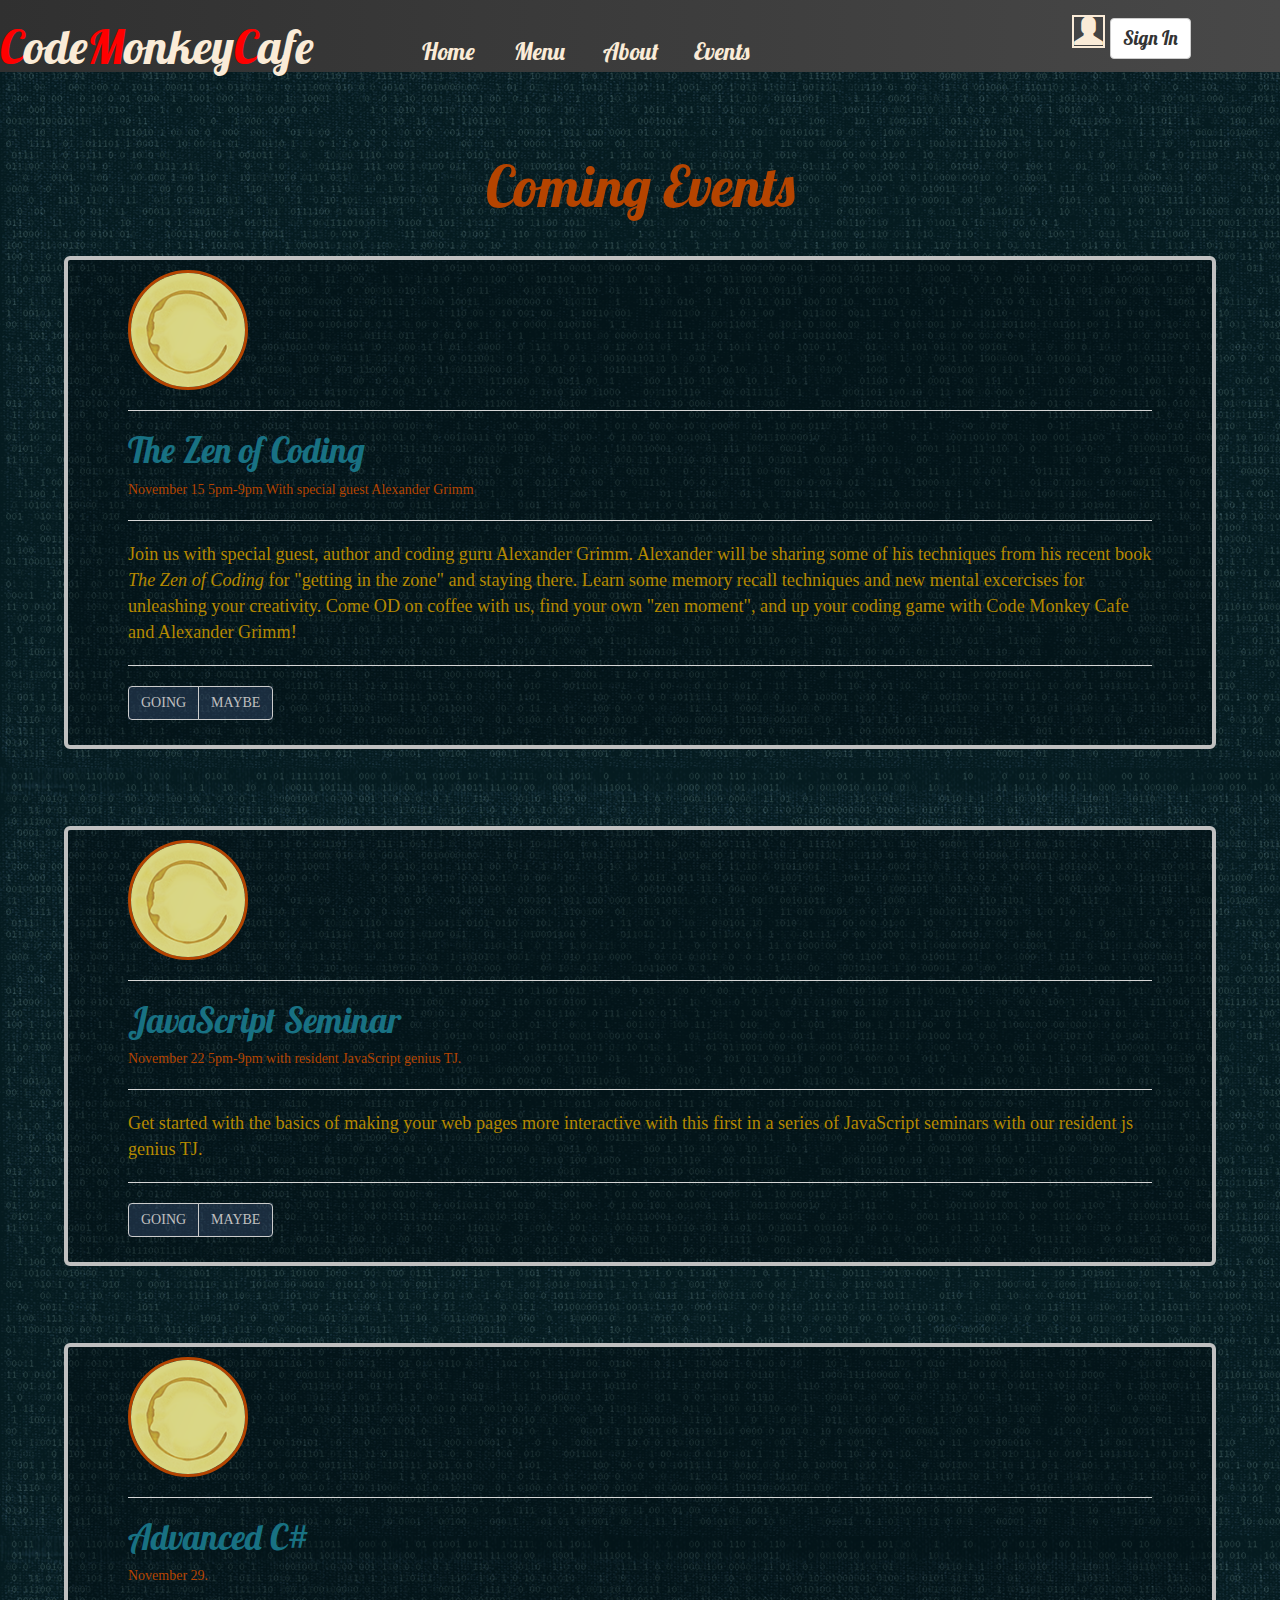
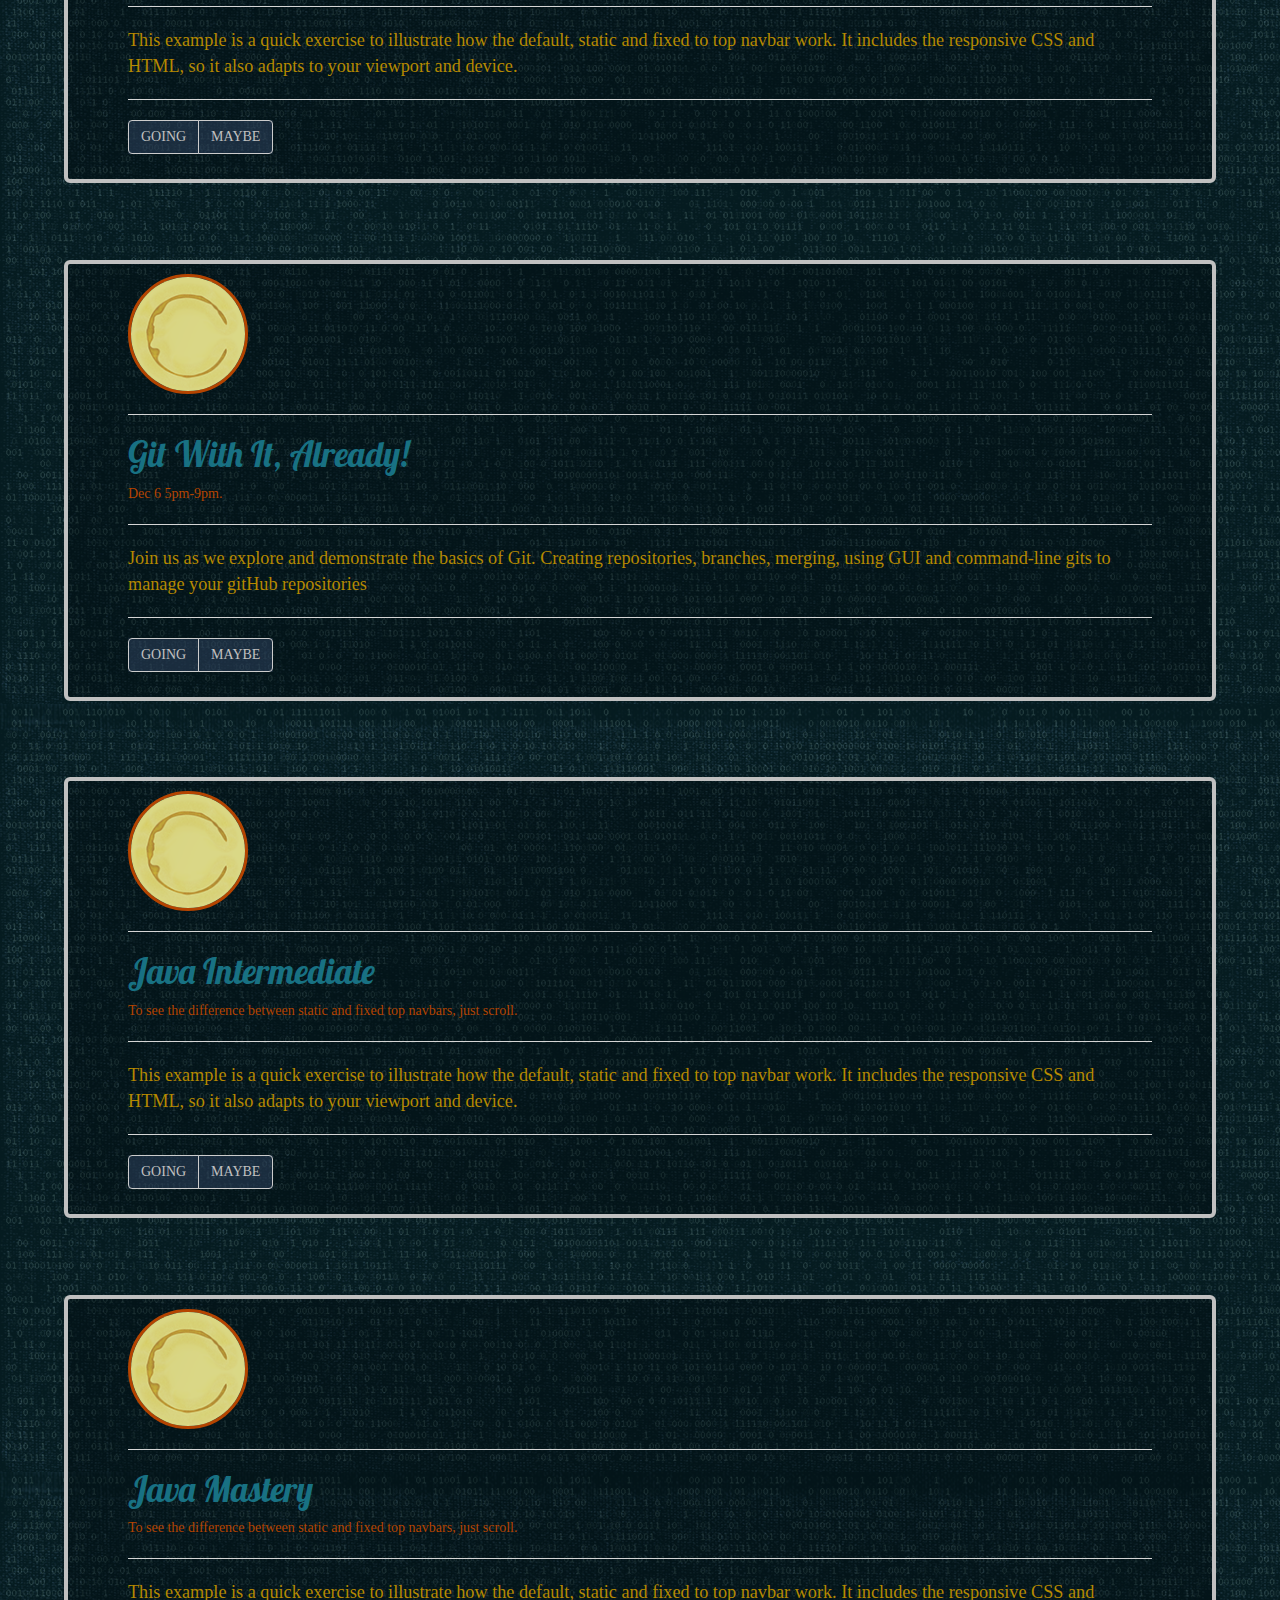
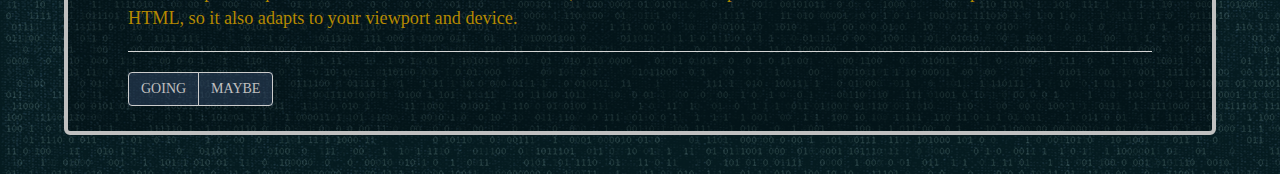
==== commit c61078d6: "added new navbar to eventsPage html to resolve merge conflict" ====
--- a/events.html
+++ b/events.html
@@ -33,66 +33,134 @@
         The header is also the nav bar that will be shared by all pages.
         It is divided into the Title, the Nav system, and the Social media links.
       -->
-      <header>
-          <nav>
-            <div class="row">
-
-              <!--
-               ==================================
-               This column will contain the title
-              -->
-              <div class="col-md-3">
-                <h1 class="text-center">
-                  <span class="titleAccent">C</span>ode<span class="titleAccent">M</span>onkey<span class="titleAccent">C</span>afe
-                </h1>
-              </div>
-
-
-              <div class="col-md-5 text-center">
-                <div class="row">
-                  <div class="col-md-2 text-center"></div>
-                  <div class="col-md-2 text-center">
-                    <a href="index.html">
-                      <p id="link1" onmouseover="changeLink(0)" onmouseout="changeBack(0)">
-                        Home
-                      </p>
-                    </a>
+      <header id="CMHeader">
+        <nav>
+          <!-- This row contains all rows within the header and nav elements -->
+          <div class="row">
+
+            <!--
+             ==================================
+             This column will contain the title
+            -->
+            <!--Column 0 - Site Title: CodeMonkeyCafe -->
+            <div class="col-md-3">
+              <h1 class="text-center">
+                <span class="titleAccent">C</span>ode<span class="titleAccent">M</span>onkey<span class="titleAccent">C</span>afe
+              </h1>
+            </div>
+
+
+            <!-- Coloumn 1 - Page Links: Home, Menu, About, Events -->
+            <div class="col-md-5 text-center">
+
+              <!-- This row contains the links to the other pages -->
+              <div class="row">
+
+                <!-- An empty coloum for style -->
+                <div class="col-md-2 text-center"></div>
+
+                <!-- The home link Column -->
+                <div class="col-md-2 text-center">
+                  <a href="index.html">
+                    <p id="link1" onmouseover="changeLink(0)" onmouseout="changeBack(0)">
+                      Home
+                    </p>
+                  </a>
+                </div>
+
+                <!-- The Menu link column -->
+                <div class="col-md-2 text-center">
+                  <a href="menu.html">
+                    <p id="link2" onmouseover="changeLink(1)" onmouseout="changeBack(1)">
+                      Menu
+                    </p>
+                  </a>
+                </div>
+
+                <!-- The About link column -->
+                <div class="col-md-2 text-center">
+                  <a href="#">
+                    <p id="link3" onmouseover="changeLink(2)" onmouseout="changeBack(2)">
+                      About
+                    </p>
+                  </a>
+                </div>
+
+                <!-- The events Link Column -->
+                <div class="col-md-2 text-center">
+                  <a href="events.html">
+                    <p id="link4" onmouseover="changeLink(3)" onmouseout="changeBack(3)">
+                      Events
+                    </p>
+                  </a>
+                </div>
+
+                <!-- Empty column added for style -->
+                <div class="col-md-2 text-center"></div>
+              </div><!-- End row 1 -->
+            </div><!-- End column 1 -->
+
+            <!-- This coloumn is being repurpsoed for loging in and out -->
+            <div class="col-md-1 text-center">
+
+            </div>
+
+            <!-- This coloumn is being repurpsoed for loging in and out -->
+            <div class="col-md-3 text-center" id="loginSec">
+                <span class="glyphicon glyphicon-user avatarHead" aria-hidden="true"></span>
+                <button type="button" class="btn btn-default" aria-label="Left Align" id="headLogIn">
+                  Sign In
+                </button>
+            </div>
+
+          </div><!-- End Row 0 -->
+        </nav>
+
+        <!--  -->
+        <div>
+
+          <!--  -->
+          <div class="row" id="headerLogInBar">
+
+            <!--  -->
+            <div class="col-md-2"></div>
+
+            <!--  -->
+            <div class="col-md-8">
+
+              <!--  -->
+                <form class="form-inline">
+
+                  <!--  -->
+                  <div class="form-group">
+                    <label class="sr-only" for="exampleInputEmail3">Email address</label>
+                    <input type="email" class="form-control" id="email0" placeholder="Email">
                   </div>
-                  <!-- This element will contain the  link -->
-                  <div class="col-md-2 text-center">
-                    <a href="menu.html">
-                      <p id="link2" onmouseover="changeLink(1)" onmouseout="changeBack(1)">
-                        Menu
-                      </p>
-                    </a>
+
+                  <!--  -->
+                  <div class="form-group">
+                    <label class="sr-only" for="exampleInputPassword3">Password</label>
+                    <input type="password" class="form-control" id="password0" placeholder="Password">
                   </div>
-                  <!-- This element will contain the  link -->
-                  <div class="col-md-2 text-center">
-                    <a href="#">
-                      <p id="link3" onmouseover="changeLink(2)" onmouseout="changeBack(2)">
-                        About
-                      </p>
-                    </a>
+
+                  <!--  -->
+                  <div class="checkbox">
+                    <label>
+                      <input type="checkbox"> Remember me
+                    </label>
                   </div>
-                  <!-- This element will contain the  link -->
-                  <div class="col-md-2 text-center">
-                    <a href="events.html">
-                      <p id="link4" onmouseover="changeLink(3)" onmouseout="changeBack(3)">
-                        Events
-                      </p>
-                    </a>
-                  </div>
-                  <div class="col-md-2 text-center"></div>
-              </div>
-            </div>
-
-
-              <!-- This column will contain the links to social media -->
-              <div class="col-md-4 text-center">FaceBook Twitter
-              </div>
-            </div>
-          </nav>
-        </header>
+
+                  <!--  -->
+                  <button type="button" class="btn btn-default" id="logIn">Log In</button>
+                </form>
+
+            </div>
+
+            <!--  -->
+            <div class="col-md-2"></div>
+          </div>
+        </div>
+      </header>
 
 	  <h2 class="text-center custom7  head-text">Coming Events</h2>
       <div class="jumbotron custom3">
